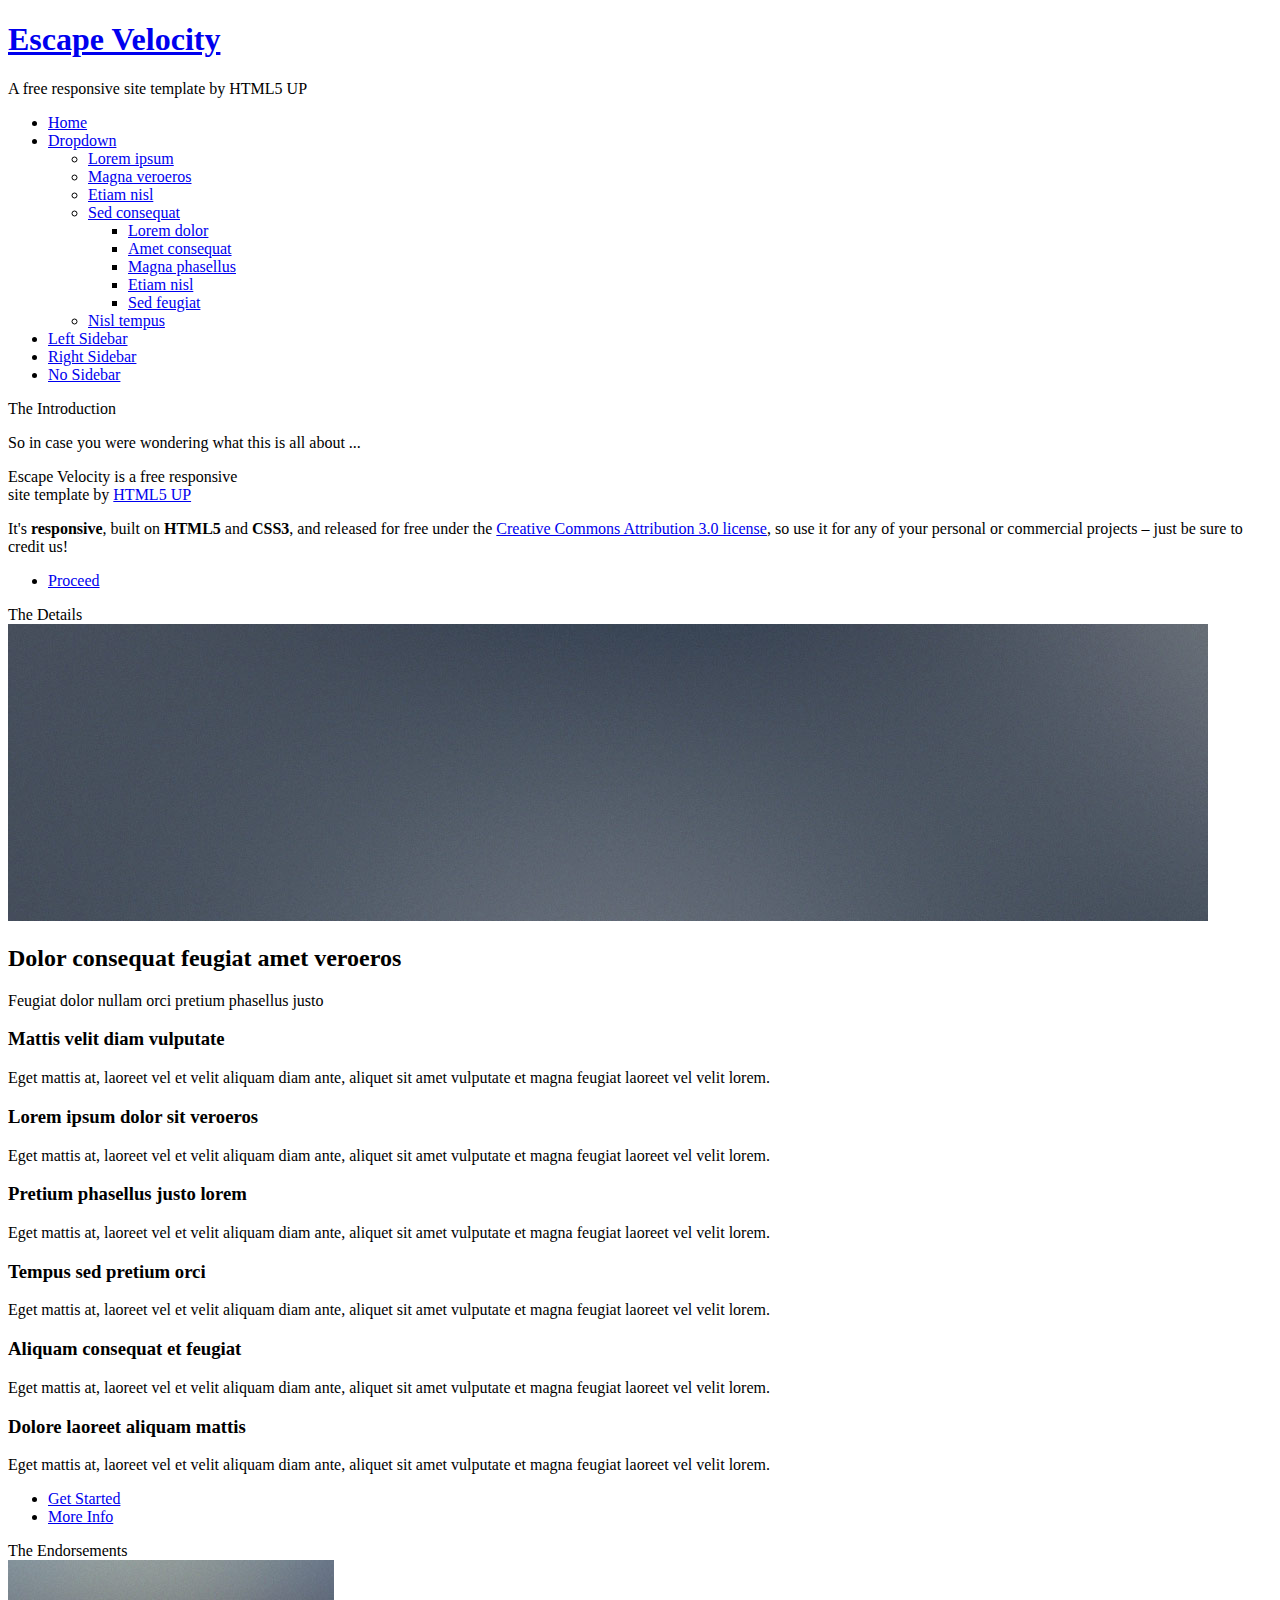
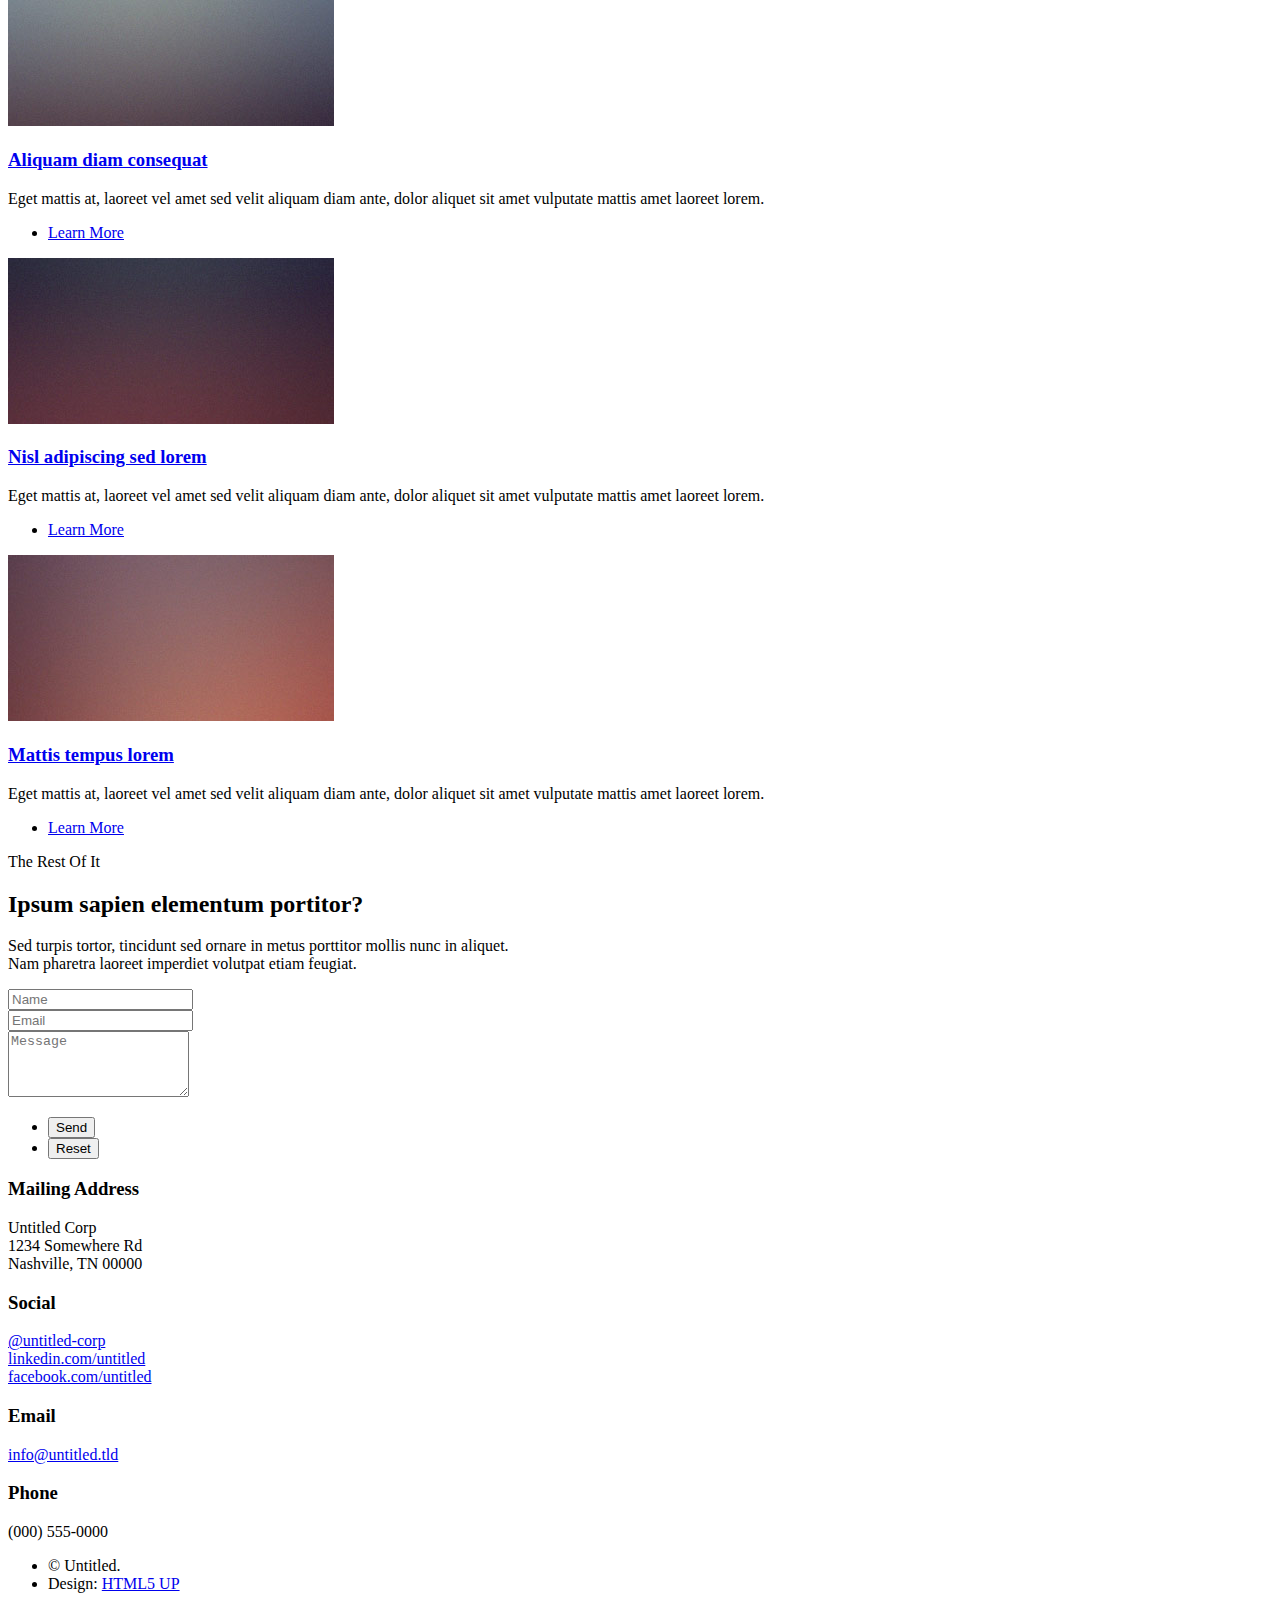
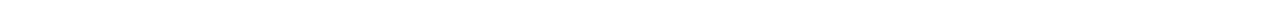
==== index.html @ 63a44e18 "Add files via upload" ====
<!DOCTYPE HTML>
<!--
	Escape Velocity by HTML5 UP
	html5up.net | @ajlkn
	Free for personal and commercial use under the CCA 3.0 license (html5up.net/license)
-->
<html>
	<head>
		<title>Escape Velocity by HTML5 UP</title>
		<meta charset="utf-8" />
		<meta name="viewport" content="width=device-width, initial-scale=1, user-scalable=no" />
		<link rel="stylesheet" href="assets/css/main.css" />
	</head>
	<body class="homepage is-preload">
		<div id="page-wrapper">

			<!-- Header -->
				<section id="header" class="wrapper">

					<!-- Logo -->
						<div id="logo">
							<h1><a href="index.html">Escape Velocity</a></h1>
							<p>A free responsive site template by HTML5 UP</p>
						</div>

					<!-- Nav -->
						<nav id="nav">
							<ul>
								<li class="current"><a href="index.html">Home</a></li>
								<li>
									<a href="#">Dropdown</a>
									<ul>
										<li><a href="#">Lorem ipsum</a></li>
										<li><a href="#">Magna veroeros</a></li>
										<li><a href="#">Etiam nisl</a></li>
										<li>
											<a href="#">Sed consequat</a>
											<ul>
												<li><a href="#">Lorem dolor</a></li>
												<li><a href="#">Amet consequat</a></li>
												<li><a href="#">Magna phasellus</a></li>
												<li><a href="#">Etiam nisl</a></li>
												<li><a href="#">Sed feugiat</a></li>
											</ul>
										</li>
										<li><a href="#">Nisl tempus</a></li>
									</ul>
								</li>
								<li><a href="left-sidebar.html">Left Sidebar</a></li>
								<li><a href="right-sidebar.html">Right Sidebar</a></li>
								<li><a href="no-sidebar.html">No Sidebar</a></li>
							</ul>
						</nav>

				</section>

			<!-- Intro -->
				<section id="intro" class="wrapper style1">
					<div class="title">The Introduction</div>
					<div class="container">
						<p class="style1">So in case you were wondering what this is all about ...</p>
						<p class="style2">
							Escape Velocity is a free responsive<br class="mobile-hide" />
							site template by <a href="http://html5up.net" class="nobr">HTML5 UP</a>
						</p>
						<p class="style3">It's <strong>responsive</strong>, built on <strong>HTML5</strong> and <strong>CSS3</strong>, and released for
						free under the <a href="http://html5up.net/license">Creative Commons Attribution 3.0 license</a>, so use it for any of
						your personal or commercial projects &ndash; just be sure to credit us!</p>
						<ul class="actions">
							<li><a href="#" class="button style3 large">Proceed</a></li>
						</ul>
					</div>
				</section>

			<!-- Main -->
				<section id="main" class="wrapper style2">
					<div class="title">The Details</div>
					<div class="container">

						<!-- Image -->
							<a href="#" class="image featured">
								<img src="images/pic01.jpg" alt="" />
							</a>

						<!-- Features -->
							<section id="features">
								<header class="style1">
									<h2>Dolor consequat feugiat amet veroeros</h2>
									<p>Feugiat dolor nullam orci pretium phasellus justo</p>
								</header>
								<div class="feature-list">
									<div class="row">
										<div class="col-6 col-12-medium">
											<section>
												<h3 class="icon fa-comment">Mattis velit diam vulputate</h3>
												<p>Eget mattis at, laoreet vel et velit aliquam diam ante, aliquet sit amet vulputate et magna feugiat laoreet vel velit lorem.</p>
											</section>
										</div>
										<div class="col-6 col-12-medium">
											<section>
												<h3 class="icon solid fa-sync">Lorem ipsum dolor sit veroeros</h3>
												<p>Eget mattis at, laoreet vel et velit aliquam diam ante, aliquet sit amet vulputate et magna feugiat laoreet vel velit lorem.</p>
											</section>
										</div>
										<div class="col-6 col-12-medium">
											<section>
												<h3 class="icon fa-image">Pretium phasellus justo lorem</h3>
												<p>Eget mattis at, laoreet vel et velit aliquam diam ante, aliquet sit amet vulputate et magna feugiat laoreet vel velit lorem.</p>
											</section>
										</div>
										<div class="col-6 col-12-medium">
											<section>
												<h3 class="icon solid fa-cog">Tempus sed pretium orci</h3>
												<p>Eget mattis at, laoreet vel et velit aliquam diam ante, aliquet sit amet vulputate et magna feugiat laoreet vel velit lorem.</p>
											</section>
										</div>
										<div class="col-6 col-12-medium">
											<section>
												<h3 class="icon solid fa-wrench">Aliquam consequat et feugiat</h3>
												<p>Eget mattis at, laoreet vel et velit aliquam diam ante, aliquet sit amet vulputate et magna feugiat laoreet vel velit lorem.</p>
											</section>
										</div>
										<div class="col-6 col-12-medium">
											<section>
												<h3 class="icon solid fa-check">Dolore laoreet aliquam mattis</h3>
												<p>Eget mattis at, laoreet vel et velit aliquam diam ante, aliquet sit amet vulputate et magna feugiat laoreet vel velit lorem.</p>
											</section>
										</div>
									</div>
								</div>
								<ul class="actions special">
									<li><a href="#" class="button style1 large">Get Started</a></li>
									<li><a href="#" class="button style2 large">More Info</a></li>
								</ul>
							</section>

					</div>
				</section>

			<!-- Highlights -->
				<section id="highlights" class="wrapper style3">
					<div class="title">The Endorsements</div>
					<div class="container">
						<div class="row aln-center">
							<div class="col-4 col-12-medium">
								<section class="highlight">
									<a href="#" class="image featured"><img src="images/pic02.jpg" alt="" /></a>
									<h3><a href="#">Aliquam diam consequat</a></h3>
									<p>Eget mattis at, laoreet vel amet sed velit aliquam diam ante, dolor aliquet sit amet vulputate mattis amet laoreet lorem.</p>
									<ul class="actions">
										<li><a href="#" class="button style1">Learn More</a></li>
									</ul>
								</section>
							</div>
							<div class="col-4 col-12-medium">
								<section class="highlight">
									<a href="#" class="image featured"><img src="images/pic03.jpg" alt="" /></a>
									<h3><a href="#">Nisl adipiscing sed lorem</a></h3>
									<p>Eget mattis at, laoreet vel amet sed velit aliquam diam ante, dolor aliquet sit amet vulputate mattis amet laoreet lorem.</p>
									<ul class="actions">
										<li><a href="#" class="button style1">Learn More</a></li>
									</ul>
								</section>
							</div>
							<div class="col-4 col-12-medium">
								<section class="highlight">
									<a href="#" class="image featured"><img src="images/pic04.jpg" alt="" /></a>
									<h3><a href="#">Mattis tempus lorem</a></h3>
									<p>Eget mattis at, laoreet vel amet sed velit aliquam diam ante, dolor aliquet sit amet vulputate mattis amet laoreet lorem.</p>
									<ul class="actions">
										<li><a href="#" class="button style1">Learn More</a></li>
									</ul>
								</section>
							</div>
						</div>
					</div>
				</section>

			<!-- Footer -->
				<section id="footer" class="wrapper">
					<div class="title">The Rest Of It</div>
					<div class="container">
						<header class="style1">
							<h2>Ipsum sapien elementum portitor?</h2>
							<p>
								Sed turpis tortor, tincidunt sed ornare in metus porttitor mollis nunc in aliquet.<br />
								Nam pharetra laoreet imperdiet volutpat etiam feugiat.
							</p>
						</header>
						<div class="row">
							<div class="col-6 col-12-medium">

								<!-- Contact Form -->
									<section>
										<form method="post" action="#">
											<div class="row gtr-50">
												<div class="col-6 col-12-small">
													<input type="text" name="name" id="contact-name" placeholder="Name" />
												</div>
												<div class="col-6 col-12-small">
													<input type="text" name="email" id="contact-email" placeholder="Email" />
												</div>
												<div class="col-12">
													<textarea name="message" id="contact-message" placeholder="Message" rows="4"></textarea>
												</div>
												<div class="col-12">
													<ul class="actions">
														<li><input type="submit" class="style1" value="Send" /></li>
														<li><input type="reset" class="style2" value="Reset" /></li>
													</ul>
												</div>
											</div>
										</form>
									</section>

							</div>
							<div class="col-6 col-12-medium">

								<!-- Contact -->
									<section class="feature-list small">
										<div class="row">
											<div class="col-6 col-12-small">
												<section>
													<h3 class="icon solid fa-home">Mailing Address</h3>
													<p>
														Untitled Corp<br />
														1234 Somewhere Rd<br />
														Nashville, TN 00000
													</p>
												</section>
											</div>
											<div class="col-6 col-12-small">
												<section>
													<h3 class="icon solid fa-comment">Social</h3>
													<p>
														<a href="#">@untitled-corp</a><br />
														<a href="#">linkedin.com/untitled</a><br />
														<a href="#">facebook.com/untitled</a>
													</p>
												</section>
											</div>
											<div class="col-6 col-12-small">
												<section>
													<h3 class="icon solid fa-envelope">Email</h3>
													<p>
														<a href="#">info@untitled.tld</a>
													</p>
												</section>
											</div>
											<div class="col-6 col-12-small">
												<section>
													<h3 class="icon solid fa-phone">Phone</h3>
													<p>
														(000) 555-0000
													</p>
												</section>
											</div>
										</div>
									</section>

							</div>
						</div>
						<div id="copyright">
							<ul>
								<li>&copy; Untitled.</li><li>Design: <a href="http://html5up.net">HTML5 UP</a></li>
							</ul>
						</div>
					</div>
				</section>

		</div>

		<!-- Scripts -->
			<script src="assets/js/jquery.min.js"></script>
			<script src="assets/js/jquery.dropotron.min.js"></script>
			<script src="assets/js/browser.min.js"></script>
			<script src="assets/js/breakpoints.min.js"></script>
			<script src="assets/js/util.js"></script>
			<script src="assets/js/main.js"></script>

	</body>
</html>
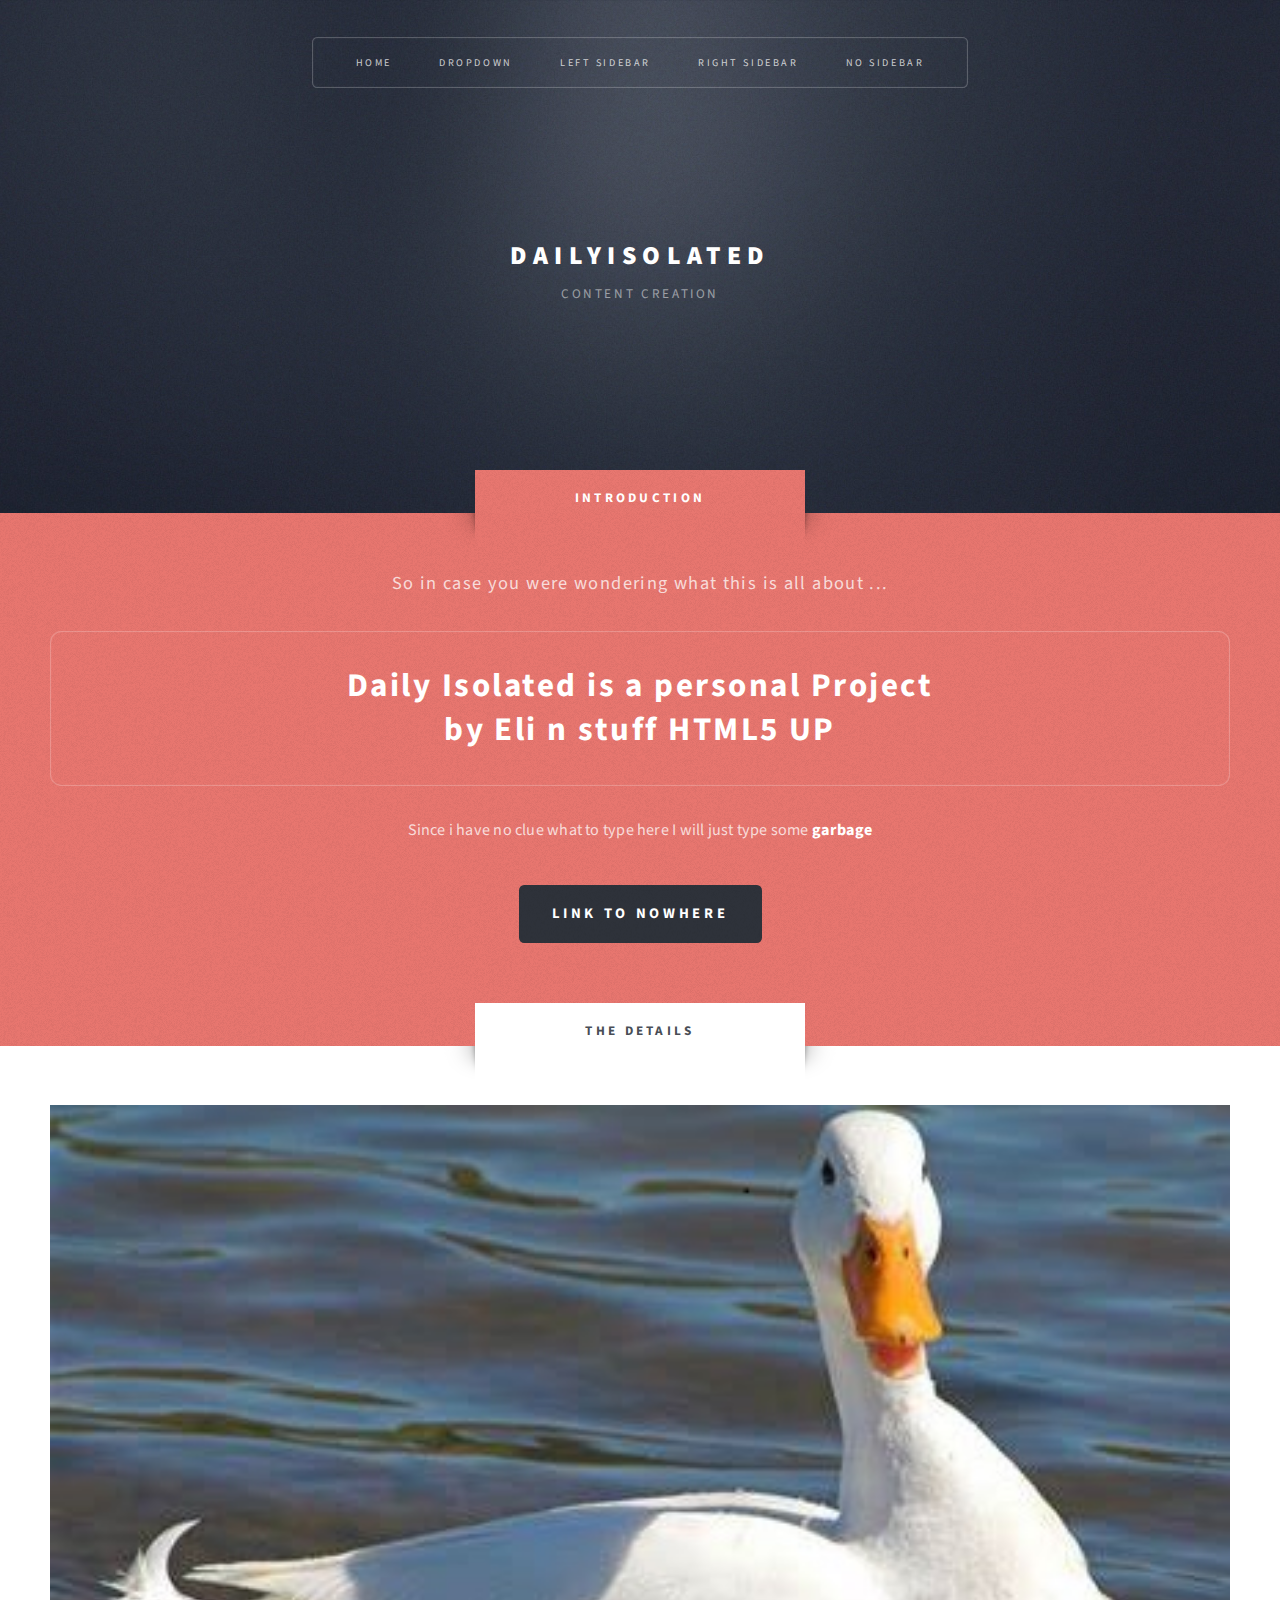
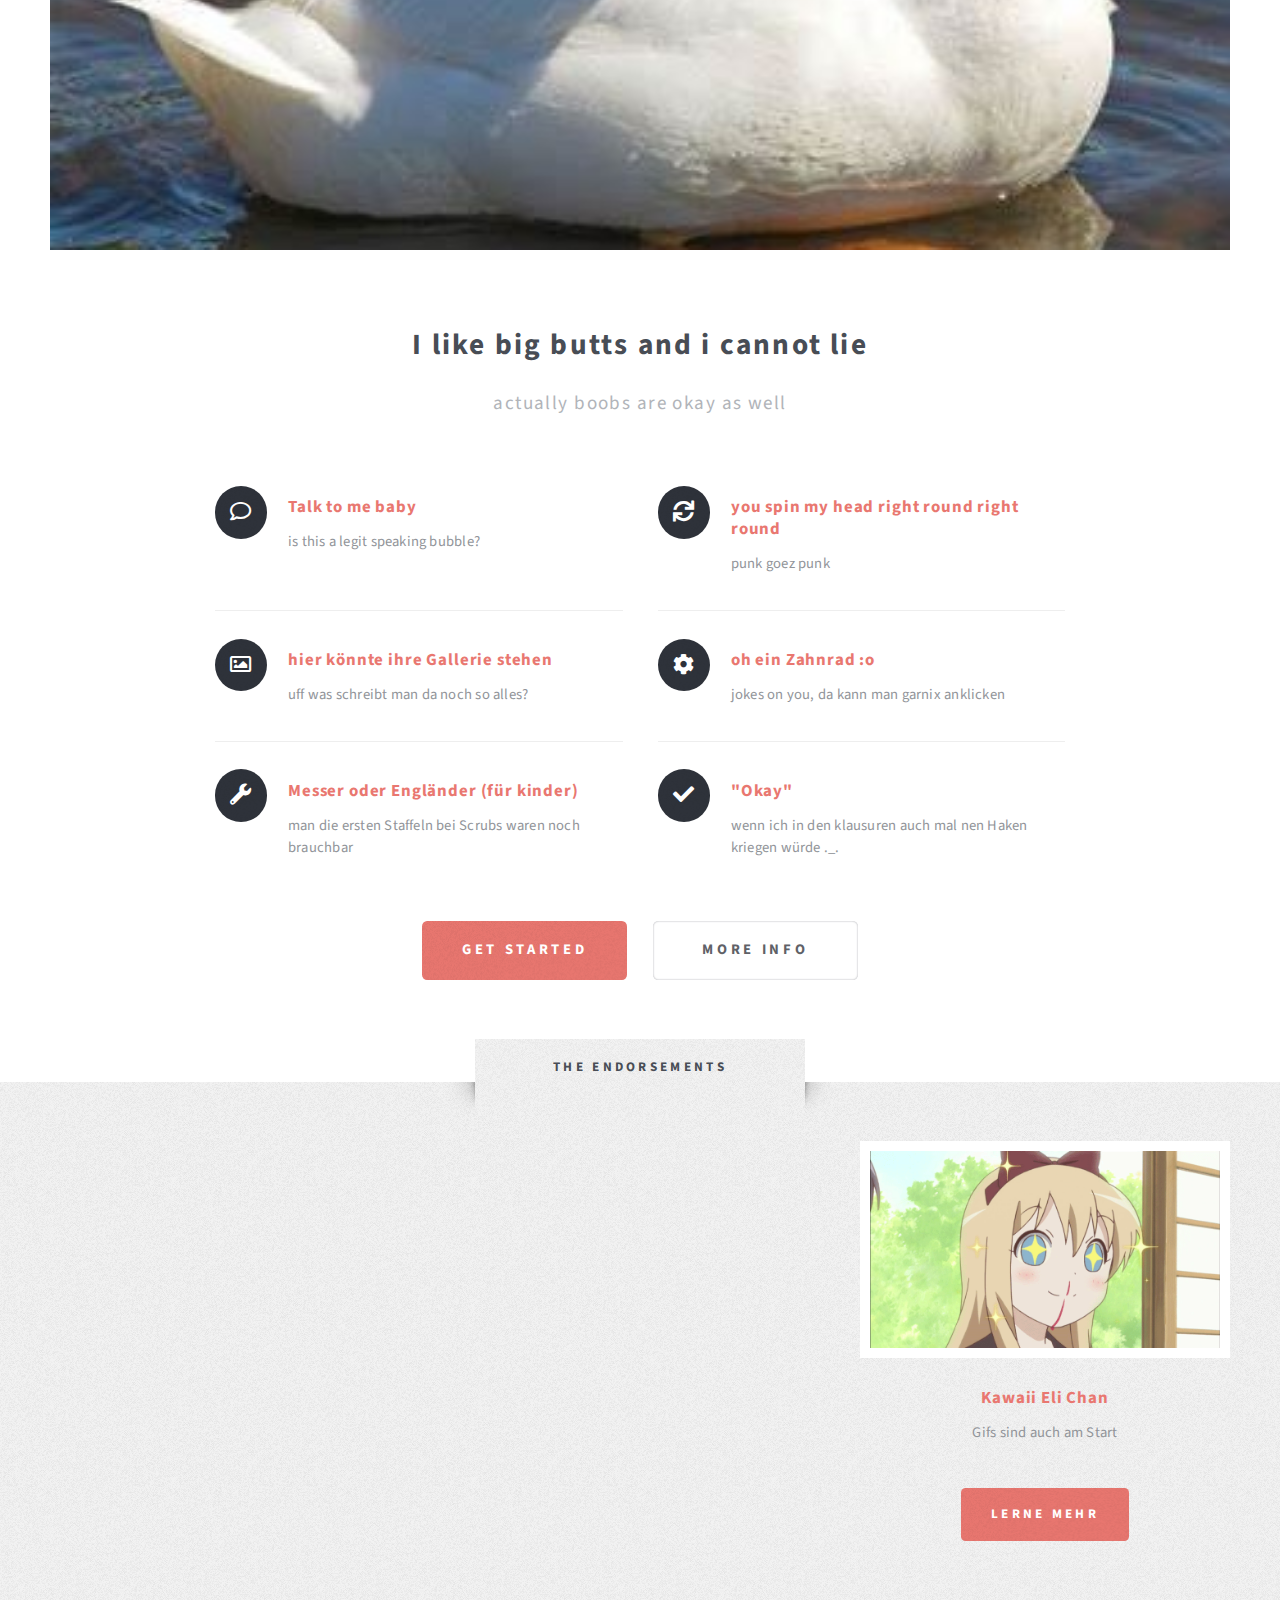
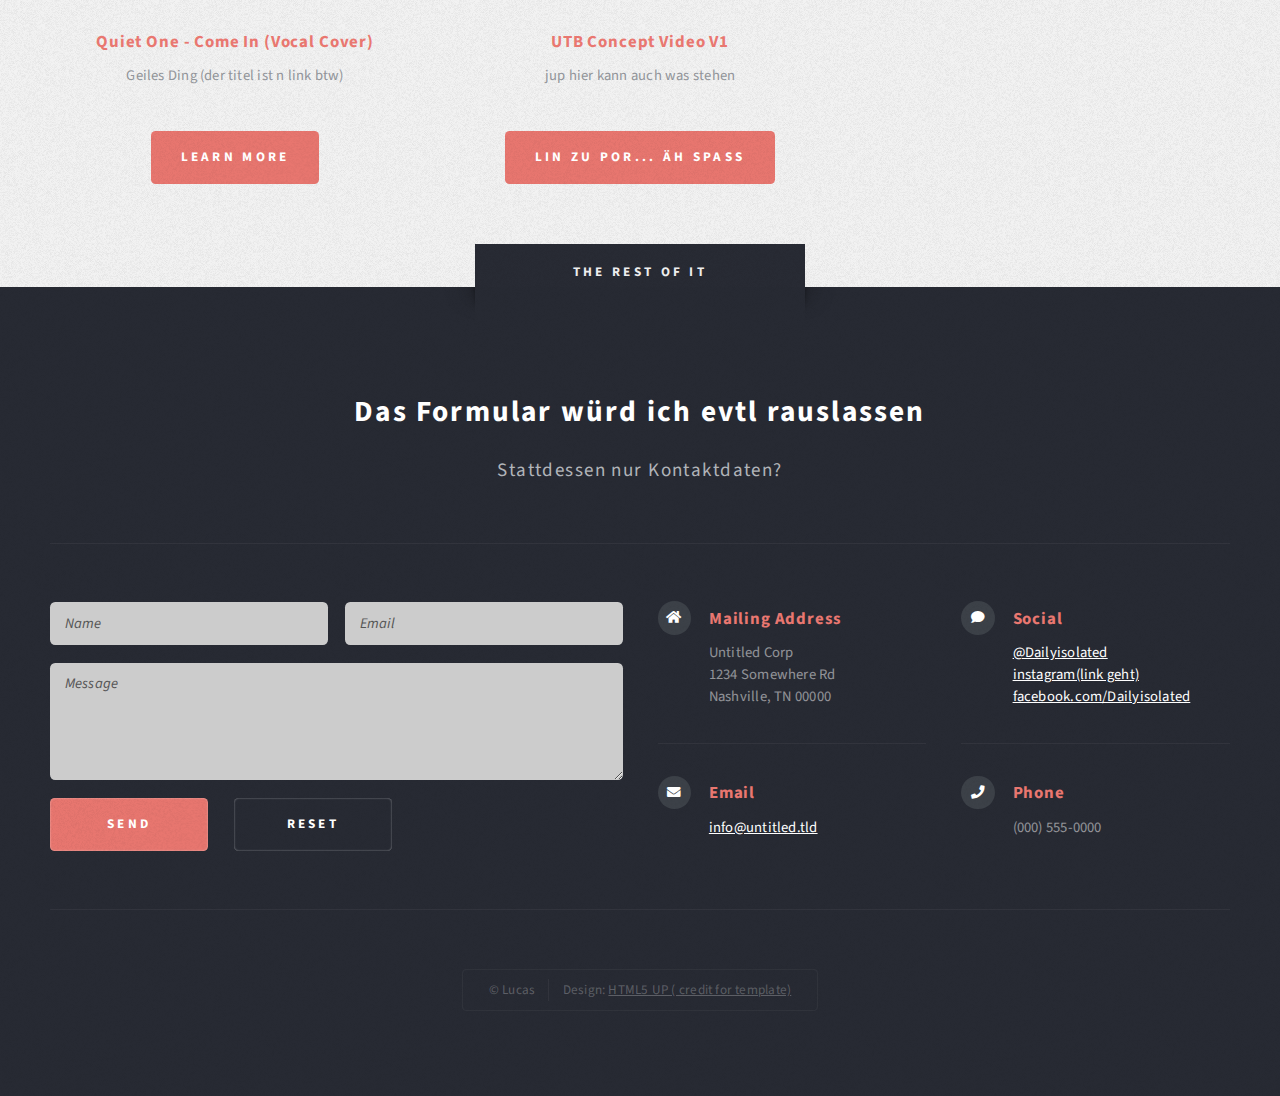
==== commit e4604f55: "first push" ====
--- a/index.html
+++ b/index.html
@@ -1,12 +1,8 @@
 <!DOCTYPE HTML>
-<!--
-	Escape Velocity by HTML5 UP
-	html5up.net | @ajlkn
-	Free for personal and commercial use under the CCA 3.0 license (html5up.net/license)
--->
+
 <html>
 	<head>
-		<title>Escape Velocity by HTML5 UP</title>
+		<title>Dailyisolated</title>
 		<meta charset="utf-8" />
 		<meta name="viewport" content="width=device-width, initial-scale=1, user-scalable=no" />
 		<link rel="stylesheet" href="assets/css/main.css" />
@@ -19,8 +15,8 @@
 
 					<!-- Logo -->
 						<div id="logo">
-							<h1><a href="index.html">Escape Velocity</a></h1>
-							<p>A free responsive site template by HTML5 UP</p>
+							<h1><a href="index.html">Dailyisolated</a></h1>
+							<p>Content Creation</p>
 						</div>
 
 					<!-- Nav -->
@@ -56,18 +52,17 @@
 
 			<!-- Intro -->
 				<section id="intro" class="wrapper style1">
-					<div class="title">The Introduction</div>
+					<div class="title">Introduction</div>
 					<div class="container">
 						<p class="style1">So in case you were wondering what this is all about ...</p>
 						<p class="style2">
-							Escape Velocity is a free responsive<br class="mobile-hide" />
-							site template by <a href="http://html5up.net" class="nobr">HTML5 UP</a>
+							Daily Isolated is a personal Project<br class="mobile-hide" />
+							by Eli n stuff <a href="http://html5up.net" class="nobr">HTML5 UP</a>
 						</p>
-						<p class="style3">It's <strong>responsive</strong>, built on <strong>HTML5</strong> and <strong>CSS3</strong>, and released for
-						free under the <a href="http://html5up.net/license">Creative Commons Attribution 3.0 license</a>, so use it for any of
-						your personal or commercial projects &ndash; just be sure to credit us!</p>
+						<p class="style3">Since i have no clue what to type here I will just
+						type some <strong>garbage</strong> </p>
 						<ul class="actions">
-							<li><a href="#" class="button style3 large">Proceed</a></li>
+							<li><a href="#" class="button style3 large">Link to nowhere</a></li>
 						</ul>
 					</div>
 				</section>
@@ -79,51 +74,51 @@
 
 						<!-- Image -->
 							<a href="#" class="image featured">
-								<img src="images/pic01.jpg" alt="" />
+								<img src="images/duck.jpg" alt="" />
 							</a>
 
 						<!-- Features -->
 							<section id="features">
 								<header class="style1">
-									<h2>Dolor consequat feugiat amet veroeros</h2>
-									<p>Feugiat dolor nullam orci pretium phasellus justo</p>
+									<h2>I like big butts and i cannot lie</h2>
+									<p>actually boobs are okay as well</p>
 								</header>
 								<div class="feature-list">
 									<div class="row">
 										<div class="col-6 col-12-medium">
 											<section>
-												<h3 class="icon fa-comment">Mattis velit diam vulputate</h3>
-												<p>Eget mattis at, laoreet vel et velit aliquam diam ante, aliquet sit amet vulputate et magna feugiat laoreet vel velit lorem.</p>
-											</section>
-										</div>
-										<div class="col-6 col-12-medium">
-											<section>
-												<h3 class="icon solid fa-sync">Lorem ipsum dolor sit veroeros</h3>
-												<p>Eget mattis at, laoreet vel et velit aliquam diam ante, aliquet sit amet vulputate et magna feugiat laoreet vel velit lorem.</p>
-											</section>
-										</div>
-										<div class="col-6 col-12-medium">
-											<section>
-												<h3 class="icon fa-image">Pretium phasellus justo lorem</h3>
-												<p>Eget mattis at, laoreet vel et velit aliquam diam ante, aliquet sit amet vulputate et magna feugiat laoreet vel velit lorem.</p>
-											</section>
-										</div>
-										<div class="col-6 col-12-medium">
-											<section>
-												<h3 class="icon solid fa-cog">Tempus sed pretium orci</h3>
-												<p>Eget mattis at, laoreet vel et velit aliquam diam ante, aliquet sit amet vulputate et magna feugiat laoreet vel velit lorem.</p>
-											</section>
-										</div>
-										<div class="col-6 col-12-medium">
-											<section>
-												<h3 class="icon solid fa-wrench">Aliquam consequat et feugiat</h3>
-												<p>Eget mattis at, laoreet vel et velit aliquam diam ante, aliquet sit amet vulputate et magna feugiat laoreet vel velit lorem.</p>
-											</section>
-										</div>
-										<div class="col-6 col-12-medium">
-											<section>
-												<h3 class="icon solid fa-check">Dolore laoreet aliquam mattis</h3>
-												<p>Eget mattis at, laoreet vel et velit aliquam diam ante, aliquet sit amet vulputate et magna feugiat laoreet vel velit lorem.</p>
+												<h3 class="icon fa-comment">Talk to me baby</h3>
+												<p>is this a legit speaking bubble?</p>
+											</section>
+										</div>
+										<div class="col-6 col-12-medium">
+											<section>
+												<h3 class="icon solid fa-sync">you spin my head right round right round</h3>
+												<p>punk goez punk</p>
+											</section>
+										</div>
+										<div class="col-6 col-12-medium">
+											<section>
+												<h3 class="icon fa-image">hier könnte ihre Gallerie stehen</h3>
+												<p>uff was schreibt man da noch so alles?</p>
+											</section>
+										</div>
+										<div class="col-6 col-12-medium">
+											<section>
+												<h3 class="icon solid fa-cog">oh ein Zahnrad :o</h3>
+												<p>jokes on you, da kann man garnix anklicken</p>
+											</section>
+										</div>
+										<div class="col-6 col-12-medium">
+											<section>
+												<h3 class="icon solid fa-wrench">Messer oder Engländer (für kinder)</h3>
+												<p>man die ersten Staffeln bei Scrubs waren noch brauchbar</p>
+											</section>
+										</div>
+										<div class="col-6 col-12-medium">
+											<section>
+												<h3 class="icon solid fa-check">"Okay"</h3>
+												<p>wenn ich in den klausuren auch mal nen Haken kriegen würde ._.</p>
 											</section>
 										</div>
 									</div>
@@ -144,9 +139,9 @@
 						<div class="row aln-center">
 							<div class="col-4 col-12-medium">
 								<section class="highlight">
-									<a href="#" class="image featured"><img src="images/pic02.jpg" alt="" /></a>
-									<h3><a href="#">Aliquam diam consequat</a></h3>
-									<p>Eget mattis at, laoreet vel amet sed velit aliquam diam ante, dolor aliquet sit amet vulputate mattis amet laoreet lorem.</p>
+									<iframe width="858" height="483" src="https://www.youtube.com/embed/NNSxtJuWtOI" frameborder="0" allow="accelerometer; autoplay; encrypted-media; gyroscope; picture-in-picture" allowfullscreen></iframe>
+									<h3><a href="https://www.youtube.com/watch?v=NNSxtJuWtOI&ab_channel=Dailyisolated">Quiet One - Come In (Vocal Cover)</a></h3>
+									<p>Geiles Ding (der titel ist n link btw)</p>
 									<ul class="actions">
 										<li><a href="#" class="button style1">Learn More</a></li>
 									</ul>
@@ -154,21 +149,21 @@
 							</div>
 							<div class="col-4 col-12-medium">
 								<section class="highlight">
-									<a href="#" class="image featured"><img src="images/pic03.jpg" alt="" /></a>
-									<h3><a href="#">Nisl adipiscing sed lorem</a></h3>
-									<p>Eget mattis at, laoreet vel amet sed velit aliquam diam ante, dolor aliquet sit amet vulputate mattis amet laoreet lorem.</p>
+									<iframe width="858" height="483" src="https://www.youtube.com/embed/A1C4MDIkMMQ" frameborder="0" allow="accelerometer; autoplay; encrypted-media; gyroscope; picture-in-picture" allowfullscreen></iframe>
+									<h3><a href="#">UTB Concept Video V1</a></h3>
+									<p>jup hier kann auch was stehen</p>
 									<ul class="actions">
-										<li><a href="#" class="button style1">Learn More</a></li>
+										<li><a href="#" class="button style1">lin zu por... äh spaß</a></li>
 									</ul>
 								</section>
 							</div>
 							<div class="col-4 col-12-medium">
 								<section class="highlight">
-									<a href="#" class="image featured"><img src="images/pic04.jpg" alt="" /></a>
-									<h3><a href="#">Mattis tempus lorem</a></h3>
-									<p>Eget mattis at, laoreet vel amet sed velit aliquam diam ante, dolor aliquet sit amet vulputate mattis amet laoreet lorem.</p>
+									<a href="#" class="image featured"><img src="images/aaaurl.gif" alt="" /></a>
+									<h3><a href="#">Kawaii Eli Chan</a></h3>
+									<p>Gifs sind auch am Start</p>
 									<ul class="actions">
-										<li><a href="#" class="button style1">Learn More</a></li>
+										<li><a href="#" class="button style1">Lerne mehr</a></li>
 									</ul>
 								</section>
 							</div>
@@ -181,10 +176,10 @@
 					<div class="title">The Rest Of It</div>
 					<div class="container">
 						<header class="style1">
-							<h2>Ipsum sapien elementum portitor?</h2>
+							<h2>Das Formular würd ich evtl rauslassen </h2>
 							<p>
-								Sed turpis tortor, tincidunt sed ornare in metus porttitor mollis nunc in aliquet.<br />
-								Nam pharetra laoreet imperdiet volutpat etiam feugiat.
+								Stattdessen nur Kontaktdaten?<br />
+
 							</p>
 						</header>
 						<div class="row">
@@ -233,9 +228,9 @@
 												<section>
 													<h3 class="icon solid fa-comment">Social</h3>
 													<p>
-														<a href="#">@untitled-corp</a><br />
-														<a href="#">linkedin.com/untitled</a><br />
-														<a href="#">facebook.com/untitled</a>
+														<a href="#">@Dailyisolated</a><br />
+														<a href="https://www.instagram.com/lukekrian/?hl=en">instagram(link geht)</a><br />
+														<a href="#">facebook.com/Dailyisolated</a>
 													</p>
 												</section>
 											</div>
@@ -262,7 +257,7 @@
 						</div>
 						<div id="copyright">
 							<ul>
-								<li>&copy; Untitled.</li><li>Design: <a href="http://html5up.net">HTML5 UP</a></li>
+								<li>&copy; Lucas</li><li>Design: <a href="http://html5up.net">HTML5 UP ( credit for template)</a></li>
 							</ul>
 						</div>
 					</div>
@@ -279,4 +274,4 @@
 			<script src="assets/js/main.js"></script>
 
 	</body>
-</html>+</html>
--- a/assets/css/main.css
+++ b/assets/css/main.css
@@ -0,0 +1,2985 @@
+@import url("fontawesome-all.min.css");
+@import url("https://fonts.googleapis.com/css?family=Source+Sans+Pro:400,400italic,700,900");
+
+/*
+	Escape Velocity by HTML5 UP
+	html5up.net | @ajlkn
+	Free for personal and commercial use under the CCA 3.0 license (html5up.net/license)
+*/
+
+html, body, div, span, applet, object,
+iframe, h1, h2, h3, h4, h5, h6, p, blockquote,
+pre, a, abbr, acronym, address, big, cite,
+code, del, dfn, em, img, ins, kbd, q, s, samp,
+small, strike, strong, sub, sup, tt, var, b,
+u, i, center, dl, dt, dd, ol, ul, li, fieldset,
+form, label, legend, table, caption, tbody,
+tfoot, thead, tr, th, td, article, aside,
+canvas, details, embed, figure, figcaption,
+footer, header, hgroup, menu, nav, output, ruby,
+section, summary, time, mark, audio, video {
+	margin: 0;
+	padding: 0;
+	border: 0;
+	font-size: 100%;
+	font: inherit;
+	vertical-align: baseline;}
+
+article, aside, details, figcaption, figure,
+footer, header, hgroup, menu, nav, section {
+	display: block;}
+
+body {
+	line-height: 1;
+}
+
+ol, ul {
+	list-style: none;
+}
+
+blockquote, q {
+	quotes: none;
+}
+
+	blockquote:before, blockquote:after, q:before, q:after {
+		content: '';
+		content: none;
+	}
+
+table {
+	border-collapse: collapse;
+	border-spacing: 0;
+}
+
+body {
+	-webkit-text-size-adjust: none;
+}
+
+mark {
+	background-color: transparent;
+	color: inherit;
+}
+
+input::-moz-focus-inner {
+	border: 0;
+	padding: 0;
+}
+
+input, select, textarea {
+	-moz-appearance: none;
+	-webkit-appearance: none;
+	-ms-appearance: none;
+	appearance: none;
+}
+
+/* Basic */
+
+	@-ms-viewport {
+		width: device-width;
+	}
+
+	html {
+		box-sizing: border-box;
+	}
+
+	*, *:before, *:after {
+		box-sizing: inherit;
+	}
+
+	body.is-preload *, body.is-preload *:before, body.is-preload *:after {
+		-moz-animation: none !important;
+		-webkit-animation: none !important;
+		-ms-animation: none !important;
+		animation: none !important;
+		-moz-transition: none !important;
+		-webkit-transition: none !important;
+		-ms-transition: none !important;
+		transition: none !important;
+	}
+
+	body, input, textarea, select {
+		font-family: 'Source Sans Pro', sans-serif;
+		font-weight: 400;
+		color: #919499;
+		font-size: 14pt;
+		line-height: 1.75em;
+		letter-spacing: 0.025em;
+	}
+
+	h1, h2, h3, h4, h5, h6 {
+		font-weight: 700;
+		color: #484d55;
+	}
+
+		h1 a, h2 a, h3 a, h4 a, h5 a, h6 a {
+			color: inherit;
+			text-decoration: none;
+		}
+
+	a {
+		-moz-transition: color .25s ease-in-out;
+		-webkit-transition: color .25s ease-in-out;
+		-ms-transition: color .25s ease-in-out;
+		transition: color .25s ease-in-out;
+		text-decoration: underline;
+		color: #717479;
+	}
+
+		a:hover {
+			text-decoration: none;
+		}
+
+	strong, b {
+		font-weight: 700;
+		color: #484d55;
+	}
+
+	blockquote {
+		border-left: solid 0.5em #ddd;
+		padding: 1em 0 1em 2em;
+		font-style: italic;
+	}
+
+	em, i {
+		font-style: italic;
+	}
+
+	hr {
+		border: 0;
+		border-top: solid 1px #ddd;
+		margin: 2em 0 2em 0;
+	}
+
+	sub {
+		position: relative;
+		top: 0.5em;
+		font-size: 0.8em;
+	}
+
+	sup {
+		position: relative;
+		top: -0.5em;
+		font-size: 0.8em;
+	}
+
+	.nobr {
+		white-space: nowrap;
+	}
+
+	br.clear {
+		clear: both;
+	}
+
+	p, ul, ol, dl, table, blockquote, form {
+		margin-bottom: 2em;
+	}
+
+/* Container */
+
+	.container {
+		margin: 0 auto;
+		max-width: 100%;
+		width: 68em;
+	}
+
+		@media screen and (max-width: 1680px) {
+
+			.container {
+				width: 70em;
+			}
+
+		}
+
+		@media screen and (max-width: 1280px) {
+
+			.container {
+				width: calc(100% - 100px);
+			}
+
+		}
+
+		@media screen and (max-width: 980px) {
+
+			.container {
+				width: calc(100% - 100px);
+			}
+
+		}
+
+		@media screen and (max-width: 736px) {
+
+			.container {
+				width: calc(100% - 40px);
+			}
+
+		}
+
+/* Row */
+
+	.row {
+		display: flex;
+		flex-wrap: wrap;
+		box-sizing: border-box;
+		align-items: stretch;
+	}
+
+		.row > * {
+			box-sizing: border-box;
+		}
+
+		.row.gtr-uniform > * > :last-child {
+			margin-bottom: 0;
+		}
+
+		.row.aln-left {
+			justify-content: flex-start;
+		}
+
+		.row.aln-center {
+			justify-content: center;
+		}
+
+		.row.aln-right {
+			justify-content: flex-end;
+		}
+
+		.row.aln-top {
+			align-items: flex-start;
+		}
+
+		.row.aln-middle {
+			align-items: center;
+		}
+
+		.row.aln-bottom {
+			align-items: flex-end;
+		}
+
+		.row > .imp {
+			order: -1;
+		}
+
+		.row > .col-1 {
+			width: 8.33333%;
+		}
+
+		.row > .off-1 {
+			margin-left: 8.33333%;
+		}
+
+		.row > .col-2 {
+			width: 16.66667%;
+		}
+
+		.row > .off-2 {
+			margin-left: 16.66667%;
+		}
+
+		.row > .col-3 {
+			width: 25%;
+		}
+
+		.row > .off-3 {
+			margin-left: 25%;
+		}
+
+		.row > .col-4 {
+			width: 33.33333%;
+		}
+
+		.row > .off-4 {
+			margin-left: 33.33333%;
+		}
+
+		.row > .col-5 {
+			width: 41.66667%;
+		}
+
+		.row > .off-5 {
+			margin-left: 41.66667%;
+		}
+
+		.row > .col-6 {
+			width: 50%;
+		}
+
+		.row > .off-6 {
+			margin-left: 50%;
+		}
+
+		.row > .col-7 {
+			width: 58.33333%;
+		}
+
+		.row > .off-7 {
+			margin-left: 58.33333%;
+		}
+
+		.row > .col-8 {
+			width: 66.66667%;
+		}
+
+		.row > .off-8 {
+			margin-left: 66.66667%;
+		}
+
+		.row > .col-9 {
+			width: 75%;
+		}
+
+		.row > .off-9 {
+			margin-left: 75%;
+		}
+
+		.row > .col-10 {
+			width: 83.33333%;
+		}
+
+		.row > .off-10 {
+			margin-left: 83.33333%;
+		}
+
+		.row > .col-11 {
+			width: 91.66667%;
+		}
+
+		.row > .off-11 {
+			margin-left: 91.66667%;
+		}
+
+		.row > .col-12 {
+			width: 100%;
+		}
+
+		.row > .off-12 {
+			margin-left: 100%;
+		}
+
+		.row.gtr-0 {
+			margin-top: 0px;
+			margin-left: 0px;
+		}
+
+			.row.gtr-0 > * {
+				padding: 0px 0 0 0px;
+			}
+
+			.row.gtr-0.gtr-uniform {
+				margin-top: 0px;
+			}
+
+				.row.gtr-0.gtr-uniform > * {
+					padding-top: 0px;
+				}
+
+		.row.gtr-25 {
+			margin-top: -12.5px;
+			margin-left: -12.5px;
+		}
+
+			.row.gtr-25 > * {
+				padding: 12.5px 0 0 12.5px;
+			}
+
+			.row.gtr-25.gtr-uniform {
+				margin-top: -12.5px;
+			}
+
+				.row.gtr-25.gtr-uniform > * {
+					padding-top: 12.5px;
+				}
+
+		.row.gtr-50 {
+			margin-top: -25px;
+			margin-left: -25px;
+		}
+
+			.row.gtr-50 > * {
+				padding: 25px 0 0 25px;
+			}
+
+			.row.gtr-50.gtr-uniform {
+				margin-top: -25px;
+			}
+
+				.row.gtr-50.gtr-uniform > * {
+					padding-top: 25px;
+				}
+
+		.row {
+			margin-top: -50px;
+			margin-left: -50px;
+		}
+
+			.row > * {
+				padding: 50px 0 0 50px;
+			}
+
+			.row.gtr-uniform {
+				margin-top: -50px;
+			}
+
+				.row.gtr-uniform > * {
+					padding-top: 50px;
+				}
+
+		.row.gtr-150 {
+			margin-top: -75px;
+			margin-left: -75px;
+		}
+
+			.row.gtr-150 > * {
+				padding: 75px 0 0 75px;
+			}
+
+			.row.gtr-150.gtr-uniform {
+				margin-top: -75px;
+			}
+
+				.row.gtr-150.gtr-uniform > * {
+					padding-top: 75px;
+				}
+
+		.row.gtr-200 {
+			margin-top: -100px;
+			margin-left: -100px;
+		}
+
+			.row.gtr-200 > * {
+				padding: 100px 0 0 100px;
+			}
+
+			.row.gtr-200.gtr-uniform {
+				margin-top: -100px;
+			}
+
+				.row.gtr-200.gtr-uniform > * {
+					padding-top: 100px;
+				}
+
+		@media screen and (max-width: 1680px) {
+
+			.row {
+				display: flex;
+				flex-wrap: wrap;
+				box-sizing: border-box;
+				align-items: stretch;
+			}
+
+				.row > * {
+					box-sizing: border-box;
+				}
+
+				.row.gtr-uniform > * > :last-child {
+					margin-bottom: 0;
+				}
+
+				.row.aln-left {
+					justify-content: flex-start;
+				}
+
+				.row.aln-center {
+					justify-content: center;
+				}
+
+				.row.aln-right {
+					justify-content: flex-end;
+				}
+
+				.row.aln-top {
+					align-items: flex-start;
+				}
+
+				.row.aln-middle {
+					align-items: center;
+				}
+
+				.row.aln-bottom {
+					align-items: flex-end;
+				}
+
+				.row > .imp-xlarge {
+					order: -1;
+				}
+
+				.row > .col-1-xlarge {
+					width: 8.33333%;
+				}
+
+				.row > .off-1-xlarge {
+					margin-left: 8.33333%;
+				}
+
+				.row > .col-2-xlarge {
+					width: 16.66667%;
+				}
+
+				.row > .off-2-xlarge {
+					margin-left: 16.66667%;
+				}
+
+				.row > .col-3-xlarge {
+					width: 25%;
+				}
+
+				.row > .off-3-xlarge {
+					margin-left: 25%;
+				}
+
+				.row > .col-4-xlarge {
+					width: 33.33333%;
+				}
+
+				.row > .off-4-xlarge {
+					margin-left: 33.33333%;
+				}
+
+				.row > .col-5-xlarge {
+					width: 41.66667%;
+				}
+
+				.row > .off-5-xlarge {
+					margin-left: 41.66667%;
+				}
+
+				.row > .col-6-xlarge {
+					width: 50%;
+				}
+
+				.row > .off-6-xlarge {
+					margin-left: 50%;
+				}
+
+				.row > .col-7-xlarge {
+					width: 58.33333%;
+				}
+
+				.row > .off-7-xlarge {
+					margin-left: 58.33333%;
+				}
+
+				.row > .col-8-xlarge {
+					width: 66.66667%;
+				}
+
+				.row > .off-8-xlarge {
+					margin-left: 66.66667%;
+				}
+
+				.row > .col-9-xlarge {
+					width: 75%;
+				}
+
+				.row > .off-9-xlarge {
+					margin-left: 75%;
+				}
+
+				.row > .col-10-xlarge {
+					width: 83.33333%;
+				}
+
+				.row > .off-10-xlarge {
+					margin-left: 83.33333%;
+				}
+
+				.row > .col-11-xlarge {
+					width: 91.66667%;
+				}
+
+				.row > .off-11-xlarge {
+					margin-left: 91.66667%;
+				}
+
+				.row > .col-12-xlarge {
+					width: 100%;
+				}
+
+				.row > .off-12-xlarge {
+					margin-left: 100%;
+				}
+
+				.row.gtr-0 {
+					margin-top: 0px;
+					margin-left: 0px;
+				}
+
+					.row.gtr-0 > * {
+						padding: 0px 0 0 0px;
+					}
+
+					.row.gtr-0.gtr-uniform {
+						margin-top: 0px;
+					}
+
+						.row.gtr-0.gtr-uniform > * {
+							padding-top: 0px;
+						}
+
+				.row.gtr-25 {
+					margin-top: -12.5px;
+					margin-left: -12.5px;
+				}
+
+					.row.gtr-25 > * {
+						padding: 12.5px 0 0 12.5px;
+					}
+
+					.row.gtr-25.gtr-uniform {
+						margin-top: -12.5px;
+					}
+
+						.row.gtr-25.gtr-uniform > * {
+							padding-top: 12.5px;
+						}
+
+				.row.gtr-50 {
+					margin-top: -25px;
+					margin-left: -25px;
+				}
+
+					.row.gtr-50 > * {
+						padding: 25px 0 0 25px;
+					}
+
+					.row.gtr-50.gtr-uniform {
+						margin-top: -25px;
+					}
+
+						.row.gtr-50.gtr-uniform > * {
+							padding-top: 25px;
+						}
+
+				.row {
+					margin-top: -50px;
+					margin-left: -50px;
+				}
+
+					.row > * {
+						padding: 50px 0 0 50px;
+					}
+
+					.row.gtr-uniform {
+						margin-top: -50px;
+					}
+
+						.row.gtr-uniform > * {
+							padding-top: 50px;
+						}
+
+				.row.gtr-150 {
+					margin-top: -75px;
+					margin-left: -75px;
+				}
+
+					.row.gtr-150 > * {
+						padding: 75px 0 0 75px;
+					}
+
+					.row.gtr-150.gtr-uniform {
+						margin-top: -75px;
+					}
+
+						.row.gtr-150.gtr-uniform > * {
+							padding-top: 75px;
+						}
+
+				.row.gtr-200 {
+					margin-top: -100px;
+					margin-left: -100px;
+				}
+
+					.row.gtr-200 > * {
+						padding: 100px 0 0 100px;
+					}
+
+					.row.gtr-200.gtr-uniform {
+						margin-top: -100px;
+					}
+
+						.row.gtr-200.gtr-uniform > * {
+							padding-top: 100px;
+						}
+
+		}
+
+		@media screen and (max-width: 1280px) {
+
+			.row {
+				display: flex;
+				flex-wrap: wrap;
+				box-sizing: border-box;
+				align-items: stretch;
+			}
+
+				.row > * {
+					box-sizing: border-box;
+				}
+
+				.row.gtr-uniform > * > :last-child {
+					margin-bottom: 0;
+				}
+
+				.row.aln-left {
+					justify-content: flex-start;
+				}
+
+				.row.aln-center {
+					justify-content: center;
+				}
+
+				.row.aln-right {
+					justify-content: flex-end;
+				}
+
+				.row.aln-top {
+					align-items: flex-start;
+				}
+
+				.row.aln-middle {
+					align-items: center;
+				}
+
+				.row.aln-bottom {
+					align-items: flex-end;
+				}
+
+				.row > .imp-large {
+					order: -1;
+				}
+
+				.row > .col-1-large {
+					width: 8.33333%;
+				}
+
+				.row > .off-1-large {
+					margin-left: 8.33333%;
+				}
+
+				.row > .col-2-large {
+					width: 16.66667%;
+				}
+
+				.row > .off-2-large {
+					margin-left: 16.66667%;
+				}
+
+				.row > .col-3-large {
+					width: 25%;
+				}
+
+				.row > .off-3-large {
+					margin-left: 25%;
+				}
+
+				.row > .col-4-large {
+					width: 33.33333%;
+				}
+
+				.row > .off-4-large {
+					margin-left: 33.33333%;
+				}
+
+				.row > .col-5-large {
+					width: 41.66667%;
+				}
+
+				.row > .off-5-large {
+					margin-left: 41.66667%;
+				}
+
+				.row > .col-6-large {
+					width: 50%;
+				}
+
+				.row > .off-6-large {
+					margin-left: 50%;
+				}
+
+				.row > .col-7-large {
+					width: 58.33333%;
+				}
+
+				.row > .off-7-large {
+					margin-left: 58.33333%;
+				}
+
+				.row > .col-8-large {
+					width: 66.66667%;
+				}
+
+				.row > .off-8-large {
+					margin-left: 66.66667%;
+				}
+
+				.row > .col-9-large {
+					width: 75%;
+				}
+
+				.row > .off-9-large {
+					margin-left: 75%;
+				}
+
+				.row > .col-10-large {
+					width: 83.33333%;
+				}
+
+				.row > .off-10-large {
+					margin-left: 83.33333%;
+				}
+
+				.row > .col-11-large {
+					width: 91.66667%;
+				}
+
+				.row > .off-11-large {
+					margin-left: 91.66667%;
+				}
+
+				.row > .col-12-large {
+					width: 100%;
+				}
+
+				.row > .off-12-large {
+					margin-left: 100%;
+				}
+
+				.row.gtr-0 {
+					margin-top: 0px;
+					margin-left: 0px;
+				}
+
+					.row.gtr-0 > * {
+						padding: 0px 0 0 0px;
+					}
+
+					.row.gtr-0.gtr-uniform {
+						margin-top: 0px;
+					}
+
+						.row.gtr-0.gtr-uniform > * {
+							padding-top: 0px;
+						}
+
+				.row.gtr-25 {
+					margin-top: -8.75px;
+					margin-left: -8.75px;
+				}
+
+					.row.gtr-25 > * {
+						padding: 8.75px 0 0 8.75px;
+					}
+
+					.row.gtr-25.gtr-uniform {
+						margin-top: -8.75px;
+					}
+
+						.row.gtr-25.gtr-uniform > * {
+							padding-top: 8.75px;
+						}
+
+				.row.gtr-50 {
+					margin-top: -17.5px;
+					margin-left: -17.5px;
+				}
+
+					.row.gtr-50 > * {
+						padding: 17.5px 0 0 17.5px;
+					}
+
+					.row.gtr-50.gtr-uniform {
+						margin-top: -17.5px;
+					}
+
+						.row.gtr-50.gtr-uniform > * {
+							padding-top: 17.5px;
+						}
+
+				.row {
+					margin-top: -35px;
+					margin-left: -35px;
+				}
+
+					.row > * {
+						padding: 35px 0 0 35px;
+					}
+
+					.row.gtr-uniform {
+						margin-top: -35px;
+					}
+
+						.row.gtr-uniform > * {
+							padding-top: 35px;
+						}
+
+				.row.gtr-150 {
+					margin-top: -52.5px;
+					margin-left: -52.5px;
+				}
+
+					.row.gtr-150 > * {
+						padding: 52.5px 0 0 52.5px;
+					}
+
+					.row.gtr-150.gtr-uniform {
+						margin-top: -52.5px;
+					}
+
+						.row.gtr-150.gtr-uniform > * {
+							padding-top: 52.5px;
+						}
+
+				.row.gtr-200 {
+					margin-top: -70px;
+					margin-left: -70px;
+				}
+
+					.row.gtr-200 > * {
+						padding: 70px 0 0 70px;
+					}
+
+					.row.gtr-200.gtr-uniform {
+						margin-top: -70px;
+					}
+
+						.row.gtr-200.gtr-uniform > * {
+							padding-top: 70px;
+						}
+
+		}
+
+		@media screen and (max-width: 980px) {
+
+			.row {
+				display: flex;
+				flex-wrap: wrap;
+				box-sizing: border-box;
+				align-items: stretch;
+			}
+
+				.row > * {
+					box-sizing: border-box;
+				}
+
+				.row.gtr-uniform > * > :last-child {
+					margin-bottom: 0;
+				}
+
+				.row.aln-left {
+					justify-content: flex-start;
+				}
+
+				.row.aln-center {
+					justify-content: center;
+				}
+
+				.row.aln-right {
+					justify-content: flex-end;
+				}
+
+				.row.aln-top {
+					align-items: flex-start;
+				}
+
+				.row.aln-middle {
+					align-items: center;
+				}
+
+				.row.aln-bottom {
+					align-items: flex-end;
+				}
+
+				.row > .imp-medium {
+					order: -1;
+				}
+
+				.row > .col-1-medium {
+					width: 8.33333%;
+				}
+
+				.row > .off-1-medium {
+					margin-left: 8.33333%;
+				}
+
+				.row > .col-2-medium {
+					width: 16.66667%;
+				}
+
+				.row > .off-2-medium {
+					margin-left: 16.66667%;
+				}
+
+				.row > .col-3-medium {
+					width: 25%;
+				}
+
+				.row > .off-3-medium {
+					margin-left: 25%;
+				}
+
+				.row > .col-4-medium {
+					width: 33.33333%;
+				}
+
+				.row > .off-4-medium {
+					margin-left: 33.33333%;
+				}
+
+				.row > .col-5-medium {
+					width: 41.66667%;
+				}
+
+				.row > .off-5-medium {
+					margin-left: 41.66667%;
+				}
+
+				.row > .col-6-medium {
+					width: 50%;
+				}
+
+				.row > .off-6-medium {
+					margin-left: 50%;
+				}
+
+				.row > .col-7-medium {
+					width: 58.33333%;
+				}
+
+				.row > .off-7-medium {
+					margin-left: 58.33333%;
+				}
+
+				.row > .col-8-medium {
+					width: 66.66667%;
+				}
+
+				.row > .off-8-medium {
+					margin-left: 66.66667%;
+				}
+
+				.row > .col-9-medium {
+					width: 75%;
+				}
+
+				.row > .off-9-medium {
+					margin-left: 75%;
+				}
+
+				.row > .col-10-medium {
+					width: 83.33333%;
+				}
+
+				.row > .off-10-medium {
+					margin-left: 83.33333%;
+				}
+
+				.row > .col-11-medium {
+					width: 91.66667%;
+				}
+
+				.row > .off-11-medium {
+					margin-left: 91.66667%;
+				}
+
+				.row > .col-12-medium {
+					width: 100%;
+				}
+
+				.row > .off-12-medium {
+					margin-left: 100%;
+				}
+
+				.row.gtr-0 {
+					margin-top: 0px;
+					margin-left: 0px;
+				}
+
+					.row.gtr-0 > * {
+						padding: 0px 0 0 0px;
+					}
+
+					.row.gtr-0.gtr-uniform {
+						margin-top: 0px;
+					}
+
+						.row.gtr-0.gtr-uniform > * {
+							padding-top: 0px;
+						}
+
+				.row.gtr-25 {
+					margin-top: -12.5px;
+					margin-left: -12.5px;
+				}
+
+					.row.gtr-25 > * {
+						padding: 12.5px 0 0 12.5px;
+					}
+
+					.row.gtr-25.gtr-uniform {
+						margin-top: -12.5px;
+					}
+
+						.row.gtr-25.gtr-uniform > * {
+							padding-top: 12.5px;
+						}
+
+				.row.gtr-50 {
+					margin-top: -25px;
+					margin-left: -25px;
+				}
+
+					.row.gtr-50 > * {
+						padding: 25px 0 0 25px;
+					}
+
+					.row.gtr-50.gtr-uniform {
+						margin-top: -25px;
+					}
+
+						.row.gtr-50.gtr-uniform > * {
+							padding-top: 25px;
+						}
+
+				.row {
+					margin-top: -50px;
+					margin-left: -50px;
+				}
+
+					.row > * {
+						padding: 50px 0 0 50px;
+					}
+
+					.row.gtr-uniform {
+						margin-top: -50px;
+					}
+
+						.row.gtr-uniform > * {
+							padding-top: 50px;
+						}
+
+				.row.gtr-150 {
+					margin-top: -75px;
+					margin-left: -75px;
+				}
+
+					.row.gtr-150 > * {
+						padding: 75px 0 0 75px;
+					}
+
+					.row.gtr-150.gtr-uniform {
+						margin-top: -75px;
+					}
+
+						.row.gtr-150.gtr-uniform > * {
+							padding-top: 75px;
+						}
+
+				.row.gtr-200 {
+					margin-top: -100px;
+					margin-left: -100px;
+				}
+
+					.row.gtr-200 > * {
+						padding: 100px 0 0 100px;
+					}
+
+					.row.gtr-200.gtr-uniform {
+						margin-top: -100px;
+					}
+
+						.row.gtr-200.gtr-uniform > * {
+							padding-top: 100px;
+						}
+
+		}
+
+		@media screen and (max-width: 736px) {
+
+			.row {
+				display: flex;
+				flex-wrap: wrap;
+				box-sizing: border-box;
+				align-items: stretch;
+			}
+
+				.row > * {
+					box-sizing: border-box;
+				}
+
+				.row.gtr-uniform > * > :last-child {
+					margin-bottom: 0;
+				}
+
+				.row.aln-left {
+					justify-content: flex-start;
+				}
+
+				.row.aln-center {
+					justify-content: center;
+				}
+
+				.row.aln-right {
+					justify-content: flex-end;
+				}
+
+				.row.aln-top {
+					align-items: flex-start;
+				}
+
+				.row.aln-middle {
+					align-items: center;
+				}
+
+				.row.aln-bottom {
+					align-items: flex-end;
+				}
+
+				.row > .imp-small {
+					order: -1;
+				}
+
+				.row > .col-1-small {
+					width: 8.33333%;
+				}
+
+				.row > .off-1-small {
+					margin-left: 8.33333%;
+				}
+
+				.row > .col-2-small {
+					width: 16.66667%;
+				}
+
+				.row > .off-2-small {
+					margin-left: 16.66667%;
+				}
+
+				.row > .col-3-small {
+					width: 25%;
+				}
+
+				.row > .off-3-small {
+					margin-left: 25%;
+				}
+
+				.row > .col-4-small {
+					width: 33.33333%;
+				}
+
+				.row > .off-4-small {
+					margin-left: 33.33333%;
+				}
+
+				.row > .col-5-small {
+					width: 41.66667%;
+				}
+
+				.row > .off-5-small {
+					margin-left: 41.66667%;
+				}
+
+				.row > .col-6-small {
+					width: 50%;
+				}
+
+				.row > .off-6-small {
+					margin-left: 50%;
+				}
+
+				.row > .col-7-small {
+					width: 58.33333%;
+				}
+
+				.row > .off-7-small {
+					margin-left: 58.33333%;
+				}
+
+				.row > .col-8-small {
+					width: 66.66667%;
+				}
+
+				.row > .off-8-small {
+					margin-left: 66.66667%;
+				}
+
+				.row > .col-9-small {
+					width: 75%;
+				}
+
+				.row > .off-9-small {
+					margin-left: 75%;
+				}
+
+				.row > .col-10-small {
+					width: 83.33333%;
+				}
+
+				.row > .off-10-small {
+					margin-left: 83.33333%;
+				}
+
+				.row > .col-11-small {
+					width: 91.66667%;
+				}
+
+				.row > .off-11-small {
+					margin-left: 91.66667%;
+				}
+
+				.row > .col-12-small {
+					width: 100%;
+				}
+
+				.row > .off-12-small {
+					margin-left: 100%;
+				}
+
+				.row.gtr-0 {
+					margin-top: 0px;
+					margin-left: 0px;
+				}
+
+					.row.gtr-0 > * {
+						padding: 0px 0 0 0px;
+					}
+
+					.row.gtr-0.gtr-uniform {
+						margin-top: 0px;
+					}
+
+						.row.gtr-0.gtr-uniform > * {
+							padding-top: 0px;
+						}
+
+				.row.gtr-25 {
+					margin-top: -7.5px;
+					margin-left: -7.5px;
+				}
+
+					.row.gtr-25 > * {
+						padding: 7.5px 0 0 7.5px;
+					}
+
+					.row.gtr-25.gtr-uniform {
+						margin-top: -7.5px;
+					}
+
+						.row.gtr-25.gtr-uniform > * {
+							padding-top: 7.5px;
+						}
+
+				.row.gtr-50 {
+					margin-top: -15px;
+					margin-left: -15px;
+				}
+
+					.row.gtr-50 > * {
+						padding: 15px 0 0 15px;
+					}
+
+					.row.gtr-50.gtr-uniform {
+						margin-top: -15px;
+					}
+
+						.row.gtr-50.gtr-uniform > * {
+							padding-top: 15px;
+						}
+
+				.row {
+					margin-top: -30px;
+					margin-left: -30px;
+				}
+
+					.row > * {
+						padding: 30px 0 0 30px;
+					}
+
+					.row.gtr-uniform {
+						margin-top: -30px;
+					}
+
+						.row.gtr-uniform > * {
+							padding-top: 30px;
+						}
+
+				.row.gtr-150 {
+					margin-top: -45px;
+					margin-left: -45px;
+				}
+
+					.row.gtr-150 > * {
+						padding: 45px 0 0 45px;
+					}
+
+					.row.gtr-150.gtr-uniform {
+						margin-top: -45px;
+					}
+
+						.row.gtr-150.gtr-uniform > * {
+							padding-top: 45px;
+						}
+
+				.row.gtr-200 {
+					margin-top: -60px;
+					margin-left: -60px;
+				}
+
+					.row.gtr-200 > * {
+						padding: 60px 0 0 60px;
+					}
+
+					.row.gtr-200.gtr-uniform {
+						margin-top: -60px;
+					}
+
+						.row.gtr-200.gtr-uniform > * {
+							padding-top: 60px;
+						}
+
+		}
+
+/* Section/Article */
+
+	section,
+	article {
+		margin: 0 0 4em 0;
+	}
+
+	section > :last-child,
+	article > :last-child,
+	section:last-child,
+	article:last-child {
+		margin-bottom: 0;
+	}
+
+	header.style1 {
+		text-align: center;
+		padding: 3em 0 3em 0;
+	}
+
+		header.style1 h2 {
+			font-weight: 700;
+			font-size: 2em;
+			letter-spacing: 0.075em;
+			line-height: 1.5em;
+		}
+
+		header.style1 p {
+			color: #b1b4b9;
+			display: block;
+			margin: 1.15em 0 0 0;
+			font-size: 1.3em;
+			letter-spacing: 0.075em;
+			line-height: 1.5em;
+		}
+
+/* Table */
+
+	table {
+		width: 100%;
+	}
+
+		table.default {
+			width: 100%;
+		}
+
+			table.default tbody tr:nth-child(2n+2) {
+				background: #f4f4f4;
+			}
+
+			table.default td {
+				padding: 0.5em 1em 0.5em 1em;
+			}
+
+			table.default th {
+				text-align: left;
+				font-weight: 400;
+				padding: 0.5em 1em 0.5em 1em;
+			}
+
+			table.default thead {
+				background: #484d55;
+				color: #fff;
+			}
+
+			table.default tfoot {
+				background: #eee;
+			}
+
+/* Form */
+
+	form label {
+		display: block;
+		font-weight: 700;
+		color: #484d55;
+		margin: 0.25em 0 0.5em 0;
+	}
+
+	form input[type="text"],
+	form input[type="email"],
+	form input[type="password"],
+	form select,
+	form textarea {
+		-moz-transition: all .25s ease-in-out;
+		-webkit-transition: all .25s ease-in-out;
+		-ms-transition: all .25s ease-in-out;
+		transition: all .25s ease-in-out;
+		-webkit-appearance: none;
+		display: block;
+		border: 0;
+		background: #eee;
+		box-shadow: inset 0px 0px 1px 0px #a0a1a7;
+		border-radius: 0.35em;
+		width: 100%;
+		padding: 0.75em 1em 0.75em 1em;
+	}
+
+		form input[type="text"]:focus,
+		form input[type="email"]:focus,
+		form input[type="password"]:focus,
+		form select:focus,
+		form textarea:focus {
+			background: #f8f8f8;
+		}
+
+	form input[type="text"],
+	form input[type="email"]
+	input[type="password"] {
+		line-height: 1em;
+	}
+
+	form select {
+		line-height: 1em;
+	}
+
+	form textarea {
+		min-height: 8em;
+	}
+
+	form ul.actions {
+		margin-top: 0;
+	}
+
+	form ::-webkit-input-placeholder {
+		color: #555 !important;
+		font-style: italic;
+		line-height: 1.35em;
+	}
+
+	form :-moz-placeholder {
+		color: #555 !important;
+		font-style: italic;
+	}
+
+	form ::-moz-placeholder {
+		color: #555 !important;
+		font-style: italic;
+	}
+
+	form :-ms-input-placeholder {
+		color: #555 !important;
+		font-style: italic;
+	}
+
+	form ::-moz-focus-inner {
+		border: 0;
+	}
+
+/* Image */
+
+	.image {
+		display: inline-block;
+	}
+
+		.image img {
+			display: block;
+			width: 100%;
+		}
+
+		.image.fit {
+			display: block;
+			width: 100%;
+		}
+
+		.image.left {
+			float: left;
+			margin: 0 2em 2em 0;
+		}
+
+		.image.centered {
+			display: block;
+			margin: 0 0 2em 0;
+		}
+
+			.image.centered img {
+				margin: 0 auto;
+				width: auto;
+			}
+
+		.image.featured {
+			display: block;
+			width: 100%;
+			margin: 0 0 2em 0;
+		}
+
+/* Button */
+
+	input[type="button"],
+	input[type="submit"],
+	input[type="reset"],
+	button,
+	.button {
+		-moz-transition: all .25s ease-in-out;
+		-webkit-transition: all .25s ease-in-out;
+		-ms-transition: all .25s ease-in-out;
+		transition: all .25s ease-in-out;
+		display: inline-block;
+		background: #444;
+		text-align: center;
+		text-transform: uppercase;
+		font-weight: 700;
+		letter-spacing: 0.25em;
+		text-decoration: none;
+		border-radius: 0.35em;
+		border: 0;
+		outline: 0;
+		cursor: pointer;
+		padding: 0 2.25em 0 2.25em;
+		font-size: 0.9em;
+		min-width: 12em;
+		height: 4em;
+		line-height: 4em;
+	}
+
+		input[type="button"]:hover,
+		input[type="submit"]:hover,
+		input[type="reset"]:hover,
+		button:hover,
+		.button:hover {
+			background-color: #f98780;
+		}
+
+		input[type="button"].large,
+		input[type="submit"].large,
+		input[type="reset"].large,
+		button.large,
+		.button.large {
+			font-size: 1em;
+			min-width: 14em;
+		}
+
+		input[type="button"].style1,
+		input[type="submit"].style1,
+		input[type="reset"].style1,
+		button.style1,
+		.button.style1 {
+			background: #e97770 url("images/overlay.png");
+			color: #fff;
+		}
+
+			input[type="button"].style1:hover,
+			input[type="submit"].style1:hover,
+			input[type="reset"].style1:hover,
+			button.style1:hover,
+			.button.style1:hover {
+				background-color: #f98780;
+			}
+
+			input[type="button"].style1:active,
+			input[type="submit"].style1:active,
+			input[type="reset"].style1:active,
+			button.style1:active,
+			.button.style1:active {
+				background-color: #d96760;
+			}
+
+		input[type="button"].style2,
+		input[type="submit"].style2,
+		input[type="reset"].style2,
+		button.style2,
+		.button.style2 {
+			background: none;
+			color: #606167;
+			box-shadow: inset 0px 0px 2px 0px #a0a1a7;
+		}
+
+			input[type="button"].style2:hover,
+			input[type="submit"].style2:hover,
+			input[type="reset"].style2:hover,
+			button.style2:hover,
+			.button.style2:hover {
+				box-shadow: inset 0px 0px 2px 0px #606167;
+			}
+
+			input[type="button"].style2:active,
+			input[type="submit"].style2:active,
+			input[type="reset"].style2:active,
+			button.style2:active,
+			.button.style2:active {
+				box-shadow: inset 0px 0px 2px 0px #202127;
+			}
+
+		input[type="button"].style3,
+		input[type="submit"].style3,
+		input[type="reset"].style3,
+		button.style3,
+		.button.style3 {
+			background: #2f333b url("images/overlay.png");
+			color: #fff;
+		}
+
+			input[type="button"].style3:hover,
+			input[type="submit"].style3:hover,
+			input[type="reset"].style3:hover,
+			button.style3:hover,
+			.button.style3:hover {
+				background-color: #3f434b;
+			}
+
+			input[type="button"].style3:active,
+			input[type="submit"].style3:active,
+			input[type="reset"].style3:active,
+			button.style3:active,
+			.button.style3:active {
+				background-color: #1f232b;
+			}
+
+/* List */
+
+	ul {
+		list-style: disc;
+		padding-left: 1em;
+	}
+
+		ul li {
+			padding-left: 0.5em;
+		}
+
+		ul.style2 {
+			list-style: none;
+			padding-left: 0;
+		}
+
+			ul.style2 li {
+				border-top: solid 1px #eee;
+				padding: 1.5em 0 0 0;
+				margin: 1.5em 0 0 0;
+			}
+
+				ul.style2 li:first-child {
+					border-top: 0;
+					padding-top: 0;
+					margin-top: 0;
+				}
+
+		ul.style3 {
+			list-style: none;
+			padding-left: 0;
+		}
+
+			ul.style3 li {
+				border-top: solid 1px #eee;
+				padding: 0.5em 0 0 0;
+				margin: 0.5em 0 0 0;
+			}
+
+				ul.style3 li:first-child {
+					border-top: 0;
+					padding-top: 0;
+					margin-top: 0;
+				}
+
+	ol {
+		list-style: decimal;
+		padding-left: 1.25em;
+	}
+
+		ol li {
+			padding-left: 0.25em;
+		}
+
+/* Actions */
+
+	ul.actions {
+		list-style: none;
+		padding-left: 0;
+		margin: 3em 0 0 0;
+	}
+
+		ul.actions li {
+			display: inline-block;
+			margin: 0 0.75em 0 0.75em;
+			padding-left: 0;
+		}
+
+			ul.actions li:first-child {
+				margin-left: 0;
+			}
+
+			ul.actions li:last-child {
+				margin-right: 0;
+			}
+
+		ul.actions.special {
+			text-align: center;
+		}
+
+/* Feature List */
+
+	.feature-list {
+		max-width: 58em;
+		margin-left: auto;
+		margin-right: auto;
+		position: relative;
+		top: 0.75em;
+	}
+
+		.feature-list section {
+			border-top: solid 1px #eee;
+			padding-top: 3em;
+			padding-left: 5em;
+			position: relative;
+		}
+
+		@media screen and (min-width: 981px) {
+
+			.feature-list > .row > :nth-child(-n + 2) > section {
+				border-top: 0;
+				padding-top: 0;
+			}
+
+		}
+
+		.feature-list h3 {
+			color: #e97770 !important;
+			margin: -0.35em 0 0.75em 0;
+			font-size: 1.15em;
+			letter-spacing: 0.05em;
+		}
+
+			.feature-list h3:before {
+				display: block;
+				color: #fff;
+				background: #2f333b url("images/overlay.png");
+				border-radius: 2.5em;
+				text-align: center;
+				width: 2.5em;
+				height: 2.5em;
+				line-height: 2.5em;
+				margin-right: 0.75em;
+				position: absolute;
+				left: 0;
+				margin-top: -0.5em;
+			}
+
+		.feature-list.small section {
+			padding-left: 3.5em;
+		}
+
+		.feature-list.small h3:before {
+			font-size: 0.8em;
+		}
+
+/* Icons */
+
+	.icon {
+		text-decoration: none;
+		text-decoration: none;
+	}
+
+		.icon:before {
+			-moz-osx-font-smoothing: grayscale;
+			-webkit-font-smoothing: antialiased;
+			display: inline-block;
+			font-style: normal;
+			font-variant: normal;
+			text-rendering: auto;
+			line-height: 1;
+			text-transform: none !important;
+			font-family: 'Font Awesome 5 Free';
+			font-weight: 400;
+		}
+
+		.icon:before {
+			line-height: inherit;
+			font-size: 1.25em;
+		}
+
+		.icon > .label {
+			display: none;
+		}
+
+		.icon.solid:before {
+			font-weight: 900;
+		}
+
+		.icon.brands:before {
+			font-family: 'Font Awesome 5 Brands';
+		}
+
+/* Box */
+
+	.box header {
+		margin: 0 0 1.5em 0;
+	}
+
+		.box header.style1 {
+			position: relative;
+			margin: -0.5em 0 0 0;
+			padding-top: 0;
+		}
+
+	.box h2 {
+		margin: 0 0 0.75em 0;
+		font-size: 1.15em;
+		letter-spacing: 0.05em;
+	}
+
+	.box h3 {
+		margin: 0 0 0.5em 0;
+		font-size: 1em;
+		font-weight: 600;
+		letter-spacing: 0.05em;
+	}
+
+	.box.post-excerpt .image.left {
+		position: relative;
+		top: 0.5em;
+		width: 5em;
+	}
+
+	.box.post-excerpt h3, .box.post-excerpt p {
+		margin-left: 7em;
+	}
+
+/* Wrapper */
+
+	.wrapper {
+		position: relative;
+		padding: 6em 0 9em 0;
+	}
+
+		.wrapper .title {
+			position: absolute;
+			top: 0;
+			left: 50%;
+			text-align: center;
+			text-transform: uppercase;
+			display: block;
+			font-weight: 700;
+			letter-spacing: 0.25em;
+			font-size: 0.9em;
+			width: 25em;
+			height: 3.25em;
+			top: -3.25em;
+			line-height: 3.25em;
+			margin-bottom: -3.25em;
+			margin-left: -12.5em;
+			padding-top: 0.5em;
+		}
+
+			.wrapper .title:before {
+				content: '';
+				position: absolute;
+				bottom: -38px;
+				left: -35px;
+				width: 35px;
+				height: 38px;
+				background: url("images/shadow.png");
+			}
+
+			.wrapper .title:after {
+				-moz-transform: scaleX(-1);
+				-webkit-transform: scaleX(-1);
+				-ms-transform: scaleX(-1);
+				transform: scaleX(-1);
+				content: '';
+				position: absolute;
+				bottom: -38px;
+				right: -35px;
+				width: 35px;
+				height: 38px;
+				background: url("images/shadow.png");
+			}
+
+		.wrapper.style1 {
+			background: #e97770 url("images/overlay.png");
+			color: #eee;
+			color: rgba(255, 255, 255, 0.75);
+		}
+
+			.wrapper.style1 .title {
+				background: #e97770 url("images/overlay.png");
+				color: #fff;
+			}
+
+			.wrapper.style1 h1, .wrapper.style1 h2, .wrapper.style1 h3, .wrapper.style1 h4, .wrapper.style1 h5, .wrapper.style1 h6, .wrapper.style1 strong, .wrapper.style1 b, .wrapper.style1 a {
+				color: #fff;
+			}
+
+		.wrapper.style2 {
+			background: #fff;
+		}
+
+			.wrapper.style2 .title {
+				background: #fff;
+				color: #484d55;
+			}
+
+		.wrapper.style3 {
+			background: #f3f3f3 url("images/overlay.png");
+		}
+
+			.wrapper.style3 .title {
+				background: #f3f3f3 url("images/overlay.png");
+				color: #484d55;
+			}
+
+			.wrapper.style3 .image {
+				border: solid 10px #fff;
+			}
+
+/* Page Wrapper */
+
+	#page-wrapper > section {
+		margin-bottom: 0;
+	}
+
+/* Header */
+
+	#header {
+		display: -moz-flex;
+		display: -webkit-flex;
+		display: -ms-flex;
+		display: flex;
+		-moz-align-items: center;
+		-webkit-align-items: center;
+		-ms-align-items: center;
+		align-items: center;
+		-moz-justify-content: center;
+		-webkit-justify-content: center;
+		-ms-justify-content: center;
+		justify-content: center;
+		position: relative;
+		height: 24em;
+		background: url("../../images/banner.jpg") center center;
+		background-size: cover;
+		padding: 0;
+	}
+
+		#header:before {
+			content: '';
+			position: absolute;
+			top: 0;
+			left: 0;
+			width: 100%;
+			height: 100%;
+			background: url("images/overlay.png");
+		}
+
+		.homepage #header {
+			height: 35em;
+		}
+
+/* Logo */
+
+	#logo {
+		width: 100%;
+		text-align: center;
+		position: relative;
+		top: 1.5em;
+	}
+
+		#logo h1 {
+			font-weight: 900;
+			text-transform: uppercase;
+			color: #fff;
+			font-size: 2em;
+			letter-spacing: 0.25em;
+		}
+
+		#logo p {
+			color: #eee;
+			color: rgba(255, 255, 255, 0.5);
+			text-transform: uppercase;
+			margin: 1.25em 0 0 0;
+			display: block;
+			letter-spacing: 0.2em;
+			font-size: 0.9em;
+		}
+
+/* Nav */
+
+	#nav {
+		position: absolute;
+		display: block;
+		top: 2.5em;
+		left: 0;
+		width: 100%;
+		text-align: center;
+	}
+
+		#nav > ul {
+			display: inline-block;
+			border-radius: 0.35em;
+			box-shadow: inset 0px 0px 1px 1px rgba(255, 255, 255, 0.25);
+			padding: 0 1.5em 0 1.5em;
+		}
+
+			#nav > ul > li {
+				display: inline-block;
+				text-align: center;
+				padding: 0 1.5em 0 1.5em;
+			}
+
+				#nav > ul > li > ul {
+					display: none;
+				}
+
+				#nav > ul > li > a, #nav > ul > li > span {
+					display: block;
+					color: #eee;
+					color: rgba(255, 255, 255, 0.75);
+					text-transform: uppercase;
+					text-decoration: none;
+					font-size: 0.7em;
+					letter-spacing: 0.25em;
+					height: 5em;
+					line-height: 5em;
+					-moz-transition: all .25s ease-in-out;
+					-webkit-transition: all .25s ease-in-out;
+					-o-transition: all .25s ease-in-out;
+					-ms-transition: all .25s ease-in-out;
+					transition: all .25s ease-in-out;
+					outline: 0;
+				}
+
+				#nav > ul > li:hover > a {
+					color: #fff;
+				}
+
+				#nav > ul > li.active > a, #nav > ul > li.active > span {
+					color: #fff;
+				}
+
+	.dropotron {
+		background: #222835 url("images/overlay.png");
+		background-color: rgba(44, 50, 63, 0.925);
+		padding: 1.25em 1em 1.25em 1em;
+		border-radius: 0.35em;
+		box-shadow: inset 0px 0px 1px 1px rgba(255, 255, 255, 0.25);
+		min-width: 12em;
+		text-align: left;
+		margin-top: -1.25em;
+		margin-left: -1px;
+		list-style: none;
+	}
+
+		.dropotron.level-0 {
+			margin-top: -1px;
+			margin-left: 0;
+			border-top-left-radius: 0;
+			border-top-right-radius: 0;
+		}
+
+		.dropotron a, .dropotron span {
+			-moz-transition: all .25s ease-in-out;
+			-webkit-transition: all .25s ease-in-out;
+			-ms-transition: all .25s ease-in-out;
+			transition: all .25s ease-in-out;
+			display: block;
+			color: #eee;
+			color: rgba(255, 255, 255, 0.75);
+			text-transform: uppercase;
+			text-decoration: none;
+			font-size: 0.7em;
+			letter-spacing: 0.25em;
+			border-top: solid 1px rgba(255, 255, 255, 0.15);
+			line-height: 3em;
+		}
+
+		.dropotron li {
+			padding-left: 0;
+		}
+
+			.dropotron li:first-child a, .dropotron li:first-child span {
+				border-top: 0;
+			}
+
+			.dropotron li:hover > a, .dropotron li:hover > span {
+				color: #fff;
+			}
+
+/* Intro */
+
+	#intro {
+		padding-bottom: 8em;
+		text-align: center;
+	}
+
+		#intro p.style1 {
+			font-size: 1.5em;
+			letter-spacing: 0.075em;
+		}
+
+		#intro p.style2 {
+			font-weight: 700;
+			color: #fff;
+			border-radius: 0.35em;
+			box-shadow: inset 0px 0px 1px 1px rgba(255, 255, 255, 0.25);
+			font-size: 2.75em;
+			letter-spacing: 0.075em;
+			line-height: 1.35em;
+			padding: 1em 0 1em 0;
+			margin-bottom: 1em;
+		}
+
+			#intro p.style2 a {
+				color: inherit;
+				text-decoration: none;
+			}
+
+		#intro p.style3 {
+			font-size: 1.1em;
+			width: 48em;
+			margin: 0 auto;
+		}
+
+/* Features */
+
+	#features header.style1 {
+		padding-bottom: 5em;
+	}
+
+	#features ul.actions {
+		margin-top: 5em;
+	}
+
+/* Highlights */
+
+	#highlights .highlight {
+		text-align: center;
+	}
+
+		#highlights .highlight h3 {
+			color: #e97770;
+			margin: 0 0 0.75em 0;
+			font-size: 1.15em;
+			letter-spacing: 0.05em;
+		}
+
+/* Main */
+
+/* Footer */
+
+	#footer {
+		background: #282b34 url("images/overlay.png");
+		color: #eee;
+		color: rgba(255, 255, 255, 0.5);
+		padding-bottom: 6em;
+	}
+
+		#footer h1, #footer h2, #footer h3, #footer h4, #footer h5, #footer h6, #footer strong, #footer b, #footer a {
+			color: #fff;
+		}
+
+		#footer hr {
+			border-top-color: #333;
+			border-top-color: rgba(255, 255, 255, 0.05);
+		}
+
+		#footer form input[type="text"],
+		#footer form input[type="email"],
+		#footer form input[type="password"],
+		#footer form select,
+		#footer form textarea {
+			background: #ccc;
+			box-shadow: none;
+		}
+
+			#footer form input[type="text"]:focus,
+			#footer form input[type="email"]:focus,
+			#footer form input[type="password"]:focus,
+			#footer form select:focus,
+			#footer form textarea:focus {
+				background: #fff;
+			}
+
+		#footer input[type="button"],
+		#footer input[type="submit"],
+		#footer input[type="reset"],
+		#footer button,
+		#footer .button {
+			color: #fff;
+			box-shadow: inset 0px 0px 2px 0px rgba(255, 255, 255, 0.5);
+		}
+
+			#footer input[type="button"]:hover,
+			#footer input[type="submit"]:hover,
+			#footer input[type="reset"]:hover,
+			#footer button:hover,
+			#footer .button:hover {
+				color: #fff;
+				box-shadow: inset 0px 0px 2px 0px rgba(255, 255, 255, 0.65);
+			}
+
+			#footer input[type="button"]:active,
+			#footer input[type="submit"]:active,
+			#footer input[type="reset"]:active,
+			#footer button:active,
+			#footer .button:active {
+				box-shadow: inset 0px 0px 2px 0px rgba(255, 255, 255, 0.75);
+			}
+
+			#footer input[type="button"].style2:active,
+			#footer input[type="submit"].style2:active,
+			#footer input[type="reset"].style2:active,
+			#footer button.style2:active,
+			#footer .button.style2:active {
+				box-shadow: inset 0px 0px 2px 0px rgba(255, 255, 255, 0.75);
+			}
+
+		#footer .title {
+			background: #282b34 url("images/overlay.png");
+			color: #eee;
+		}
+
+		#footer header.style1 {
+			padding-bottom: 6em;
+			margin-bottom: 6em;
+			border-bottom: solid 1px rgba(255, 255, 255, 0.05);
+		}
+
+			#footer header.style1 h2 {
+				color: #fff;
+			}
+
+			#footer header.style1 .p {
+				color: inherit;
+			}
+
+		#footer .feature-list {
+			max-width: 100%;
+		}
+
+			#footer .feature-list section {
+				border-top-color: rgba(255, 255, 255, 0.05);
+			}
+
+			#footer .feature-list h3:before {
+				background: #3d4249 url("images/overlay.png");
+			}
+
+/* Copyright */
+
+	#copyright {
+		text-align: center;
+		padding-top: 6em;
+		margin-top: 6em;
+		border-top: solid 1px rgba(255, 255, 255, 0.05);
+	}
+
+		#copyright ul {
+			display: inline-block;
+			border-radius: 0.35em;
+			box-shadow: inset 0px 0px 1px 1px rgba(255, 255, 255, 0.05);
+			color: #aaa;
+			color: rgba(255, 255, 255, 0.25);
+			padding: 0.75em 2em;
+			font-size: 0.9em;
+		}
+
+			#copyright ul li {
+				display: inline-block;
+				margin-left: 1em;
+				padding-left: 1em;
+				border-left: solid 1px #333;
+				border-left-color: rgba(255, 255, 255, 0.05);
+			}
+
+				#copyright ul li:first-child {
+					border-left: 0;
+					margin-left: 0;
+					padding-left: 0;
+				}
+
+		#copyright a {
+			color: inherit;
+		}
+
+			#copyright a:hover {
+				color: #fff;
+			}
+
+/* XLarge */
+
+	@media screen and (max-width: 1680px) {
+
+		/* Basic */
+
+			body, input, textarea, select {
+				font-size: 12pt;
+			}
+
+	}
+
+/* Large */
+
+	@media screen and (max-width: 1280px) {
+
+		/* Basic */
+
+			body, input, select, textarea {
+				font-size: 11pt;
+				line-height: 1.5em;
+				letter-spacing: 0.015em;
+			}
+
+		/* Wrapper */
+
+			.wrapper {
+				padding: 4em 0 7em 0;
+			}
+
+		/* Logo */
+
+			#logo {
+				margin-top: -0.5em !important;
+			}
+
+				#logo h1 {
+					font-size: 1.75em;
+				}
+
+		/* Intro */
+
+			#intro {
+				padding-bottom: 7em;
+			}
+
+				#intro p.style1 {
+					font-size: 1.25em;
+				}
+
+				#intro p.style2 {
+					font-size: 2.25em;
+				}
+
+		/* Footer */
+
+			#footer {
+				padding-bottom: 4em;
+			}
+
+				#footer header.style1 {
+					padding-bottom: 4em;
+					margin-bottom: 4em;
+					border-bottom: solid 1px rgba(255, 255, 255, 0.05);
+				}
+
+		/* Copyright */
+
+			#copyright {
+				padding-top: 4em;
+				margin-top: 4em;
+			}
+
+	}
+
+/* Medium */
+
+	#navPanel, #titleBar {
+		display: none;
+	}
+
+	@media screen and (max-width: 980px) {
+
+		/* Section/Article */
+
+			header br {
+				display: none;
+			}
+
+		/* Form */
+
+			form ul.actions {
+				text-align: center;
+			}
+
+		/* Feature List */
+
+			.feature-list {
+				max-width: 40em;
+			}
+
+				.feature-list section {
+					padding-top: 4em;
+				}
+
+				.feature-list > .row > :first-child > section {
+					border-top: 0;
+					padding-top: 0;
+				}
+
+		/* Nav */
+
+			#nav {
+				display: none;
+			}
+
+		/* Logo */
+
+			#logo {
+				top: 0;
+			}
+
+		/* Intro */
+
+			#intro p.style3 {
+				width: auto;
+			}
+
+		/* Highlights */
+
+			#highlights .highlight {
+				max-width: 40em;
+				margin-left: auto;
+				margin-right: auto;
+			}
+
+		/* Footer */
+
+			#footer .feature-list {
+				border-top: solid 1px rgba(255, 255, 255, 0.05);
+				padding-top: 4em;
+			}
+
+	}
+
+		@media screen and (max-width: 980px) and (min-width: 737px) {
+
+				#footer .feature-list > .row > :nth-child(2) > section {
+					border-top: 0;
+					padding-top: 0;
+				}
+
+		}
+
+	@media screen and (max-width: 980px) {
+
+		/* Nav */
+
+			#page-wrapper {
+				-moz-backface-visibility: hidden;
+				-webkit-backface-visibility: hidden;
+				-ms-backface-visibility: hidden;
+				backface-visibility: hidden;
+				-moz-transition: -moz-transform 0.5s ease;
+				-webkit-transition: -webkit-transform 0.5s ease;
+				-ms-transition: -ms-transform 0.5s ease;
+				transition: transform 0.5s ease;
+				padding-bottom: 1px;
+			}
+
+			#titleBar {
+				-moz-backface-visibility: hidden;
+				-webkit-backface-visibility: hidden;
+				-ms-backface-visibility: hidden;
+				backface-visibility: hidden;
+				-moz-transition: -moz-transform 0.5s ease;
+				-webkit-transition: -webkit-transform 0.5s ease;
+				-ms-transition: -ms-transform 0.5s ease;
+				transition: transform 0.5s ease;
+				display: block;
+				height: 44px;
+				left: 0;
+				position: fixed;
+				top: 0;
+				width: 100%;
+				z-index: 10001;
+				background: none;
+			}
+
+				#titleBar .title {
+					display: none;
+				}
+
+				#titleBar .toggle {
+					text-decoration: none;
+					position: absolute;
+					top: 0;
+					left: 0;
+					width: 60px;
+					height: 44px;
+				}
+
+					#titleBar .toggle:before {
+						-moz-osx-font-smoothing: grayscale;
+						-webkit-font-smoothing: antialiased;
+						display: inline-block;
+						font-style: normal;
+						font-variant: normal;
+						text-rendering: auto;
+						line-height: 1;
+						text-transform: none !important;
+						font-family: 'Font Awesome 5 Free';
+						font-weight: 900;
+					}
+
+					#titleBar .toggle:before {
+						-moz-transition: all .15s ease-in-out;
+						-webkit-transition: all .15s ease-in-out;
+						-ms-transition: all .15s ease-in-out;
+						transition: all .15s ease-in-out;
+						text-decoration: none;
+						content: '\f0c9';
+						font-size: 14px;
+						position: absolute;
+						top: 6px;
+						left: 6px;
+						display: block;
+						width: 54px;
+						height: 38px;
+						line-height: 38px;
+						text-align: center;
+						color: rgba(255, 255, 255, 0.75);
+						background-color: rgba(92, 95, 103, 0.5);
+						border-radius: 0.25em;
+					}
+
+					#titleBar .toggle:active:before {
+						background-color: rgba(92, 95, 103, 0.75);
+					}
+
+			#navPanel {
+				-moz-backface-visibility: hidden;
+				-webkit-backface-visibility: hidden;
+				-ms-backface-visibility: hidden;
+				backface-visibility: hidden;
+				-moz-transform: translateX(-275px);
+				-webkit-transform: translateX(-275px);
+				-ms-transform: translateX(-275px);
+				transform: translateX(-275px);
+				-moz-transition: -moz-transform 0.5s ease;
+				-webkit-transition: -webkit-transform 0.5s ease;
+				-ms-transition: -ms-transform 0.5s ease;
+				transition: transform 0.5s ease;
+				display: block;
+				height: 100%;
+				left: 0;
+				overflow-y: auto;
+				position: fixed;
+				top: 0;
+				width: 275px;
+				z-index: 10002;
+				background: #242730 url("images/overlay.png");
+				box-shadow: inset -3px 0px 4px 0px rgba(0, 0, 0, 0.1);
+			}
+
+				#navPanel .link {
+					display: block;
+					color: rgba(255, 255, 255, 0.5);
+					text-transform: uppercase;
+					text-decoration: none;
+					font-size: 0.85em;
+					letter-spacing: 0.15em;
+					text-decoration: none;
+					height: 44px;
+					line-height: 44px;
+					border-top: solid 1px rgba(255, 255, 255, 0.05);
+					margin: 0 15px 0 15px;
+				}
+
+					#navPanel .link:first-child {
+						border-top: 0;
+					}
+
+				#navPanel .indent-1 {
+					display: inline-block;
+					width: 1em;
+				}
+
+				#navPanel .indent-2 {
+					display: inline-block;
+					width: 2em;
+				}
+
+				#navPanel .indent-3 {
+					display: inline-block;
+					width: 3em;
+				}
+
+				#navPanel .indent-4 {
+					display: inline-block;
+					width: 4em;
+				}
+
+				#navPanel .indent-5 {
+					display: inline-block;
+					width: 5em;
+				}
+
+				#navPanel .depth-0 {
+					color: #fff;
+				}
+
+			body.navPanel-visible #page-wrapper {
+				-moz-transform: translateX(275px);
+				-webkit-transform: translateX(275px);
+				-ms-transform: translateX(275px);
+				transform: translateX(275px);
+			}
+
+			body.navPanel-visible #titleBar {
+				-moz-transform: translateX(275px);
+				-webkit-transform: translateX(275px);
+				-ms-transform: translateX(275px);
+				transform: translateX(275px);
+			}
+
+			body.navPanel-visible #navPanel {
+				-moz-transform: translateX(0);
+				-webkit-transform: translateX(0);
+				-ms-transform: translateX(0);
+				transform: translateX(0);
+			}
+
+	}
+
+/* Small */
+
+	@media screen and (max-width: 736px) {
+
+		/* Basic */
+
+			body, input, select, textarea {
+				line-height: 1.5em;
+				font-size: 10.5pt;
+				letter-spacing: 0;
+			}
+
+			h2, h3, h4, h5, h6 {
+				font-size: 1.2em;
+				letter-spacing: 0.05em;
+				margin: 0 0 1em 0;
+			}
+
+			hr {
+				margin: 1em 0 1em 0;
+			}
+
+		/* Section/Article */
+
+			section, article {
+				clear: both;
+			}
+
+			header br {
+				display: none;
+			}
+
+			header.style1 {
+				padding: 0 0 1em 0;
+			}
+
+				header.style1 h2 {
+					font-size: 1.5em;
+					letter-spacing: 0.075em;
+					line-height: 1.25em;
+				}
+
+				header.style1 p {
+					font-size: 1em;
+					letter-spacing: 0;
+					display: block;
+					margin: 0;
+				}
+
+		/* Button */
+
+			input[type="button"],
+			input[type="submit"],
+			input[type="reset"],
+			button,
+			.button {
+				display: block;
+				width: 100%;
+				font-size: 1em;
+				max-width: 30em;
+				margin: 0 auto;
+			}
+
+		/* Actions */
+
+			ul.actions {
+				margin: 2em 0 0 0;
+			}
+
+				ul.actions li {
+					margin: 15px 0 0 0;
+					display: block;
+				}
+
+					ul.actions li:first-child {
+						margin-top: 0;
+					}
+
+		/* Feature List */
+
+			.feature-list section {
+				padding-top: 2em;
+				padding-left: 4em;
+			}
+
+			.feature-list h3:before {
+				font-size: 0.9em;
+			}
+
+		/* Box */
+
+			.box.post-excerpt .image.left {
+				position: relative;
+				top: 0.25em;
+				width: 25%;
+				margin: 0;
+			}
+
+			.box.post-excerpt h3, .box.post-excerpt p {
+				margin-left: 32.5%;
+			}
+
+		/* Wrapper */
+
+			.wrapper {
+				padding: 3em 0 6em 0;
+			}
+
+				.wrapper .title {
+					font-size: 0.9em;
+					width: 18em;
+					height: 2.5em;
+					top: -2.5em;
+					line-height: 2.5em;
+					margin-bottom: -2.5em;
+					margin-left: -9em;
+					padding-top: 0.5em;
+				}
+
+					.wrapper .title:before, .wrapper .title:after {
+						height: 15px;
+						bottom: -15px;
+						background-size: 100% 100%;
+					}
+
+		/* Header */
+
+			#header {
+				height: 17em;
+			}
+
+				.homepage #header {
+					height: 20em;
+				}
+
+		/* Logo */
+
+			#logo {
+				text-align: center;
+				padding-left: 2em;
+				padding-right: 2em;
+			}
+
+				#logo h1 {
+					font-size: 1.5em;
+					letter-spacing: 0.2em;
+				}
+
+				#logo p {
+					margin: 1.25em 0 0 0;
+					display: block;
+					letter-spacing: 0.2em;
+					font-size: 0.9em;
+				}
+
+		/* Intro */
+
+			#intro {
+				text-align: center;
+				padding-right: 2em;
+				padding-left: 2em;
+				padding-bottom: 5em;
+				margin: 0 auto;
+			}
+
+				#intro p.style1 {
+					margin-bottom: 1.5em;
+				}
+
+				#intro p.style2 {
+					font-size: 1.5em;
+					letter-spacing: 0.05em;
+					line-height: 1.25em;
+					padding: 1.25em;
+				}
+
+		/* Features */
+
+			#features header.style1 {
+				padding-bottom: 4em;
+			}
+
+			#features ul.actions {
+				margin-top: 4em;
+			}
+
+		/* Content */
+
+			#content {
+				padding: 0 0 2em 0;
+			}
+
+				#content header.style1 {
+					padding-bottom: 2.5em;
+				}
+
+		/* Footer */
+
+			#footer {
+				padding-bottom: 0;
+			}
+
+				#footer header.style1 {
+					padding-bottom: 0;
+					margin-bottom: 2em;
+					border-bottom: 0;
+				}
+
+				#footer .feature-list {
+					border-top: 0;
+					padding-top: 0;
+				}
+
+		/* Copyright */
+
+			#copyright {
+				padding-top: 0;
+				margin-top: 4em;
+				border-top: 0;
+			}
+
+				#copyright ul {
+					padding: 1em 2em;
+					width: 100%;
+				}
+
+					#copyright ul li {
+						display: block;
+						margin: 0.5em 0 0 0;
+						border-left: 0;
+						padding: 0;
+					}
+
+						#copyright ul li:first-child {
+							margin-top: 0;
+						}
+
+	}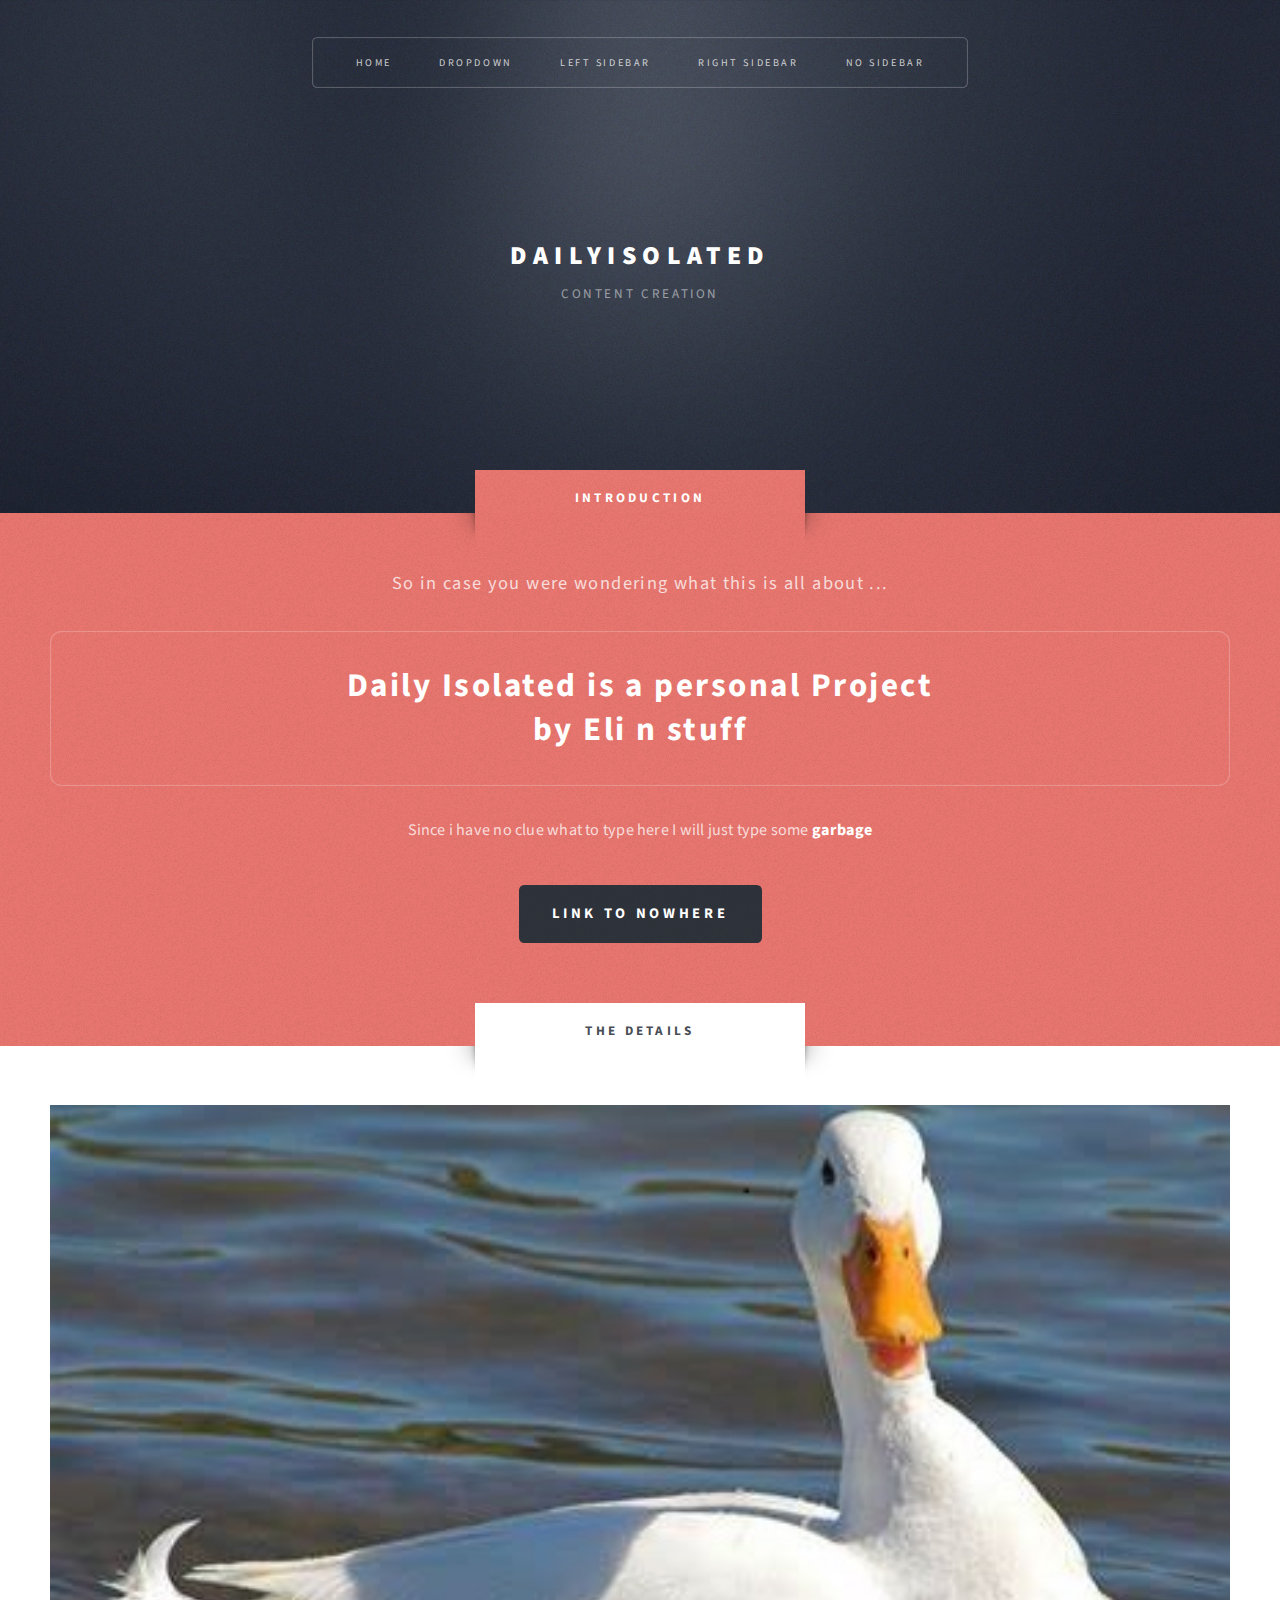
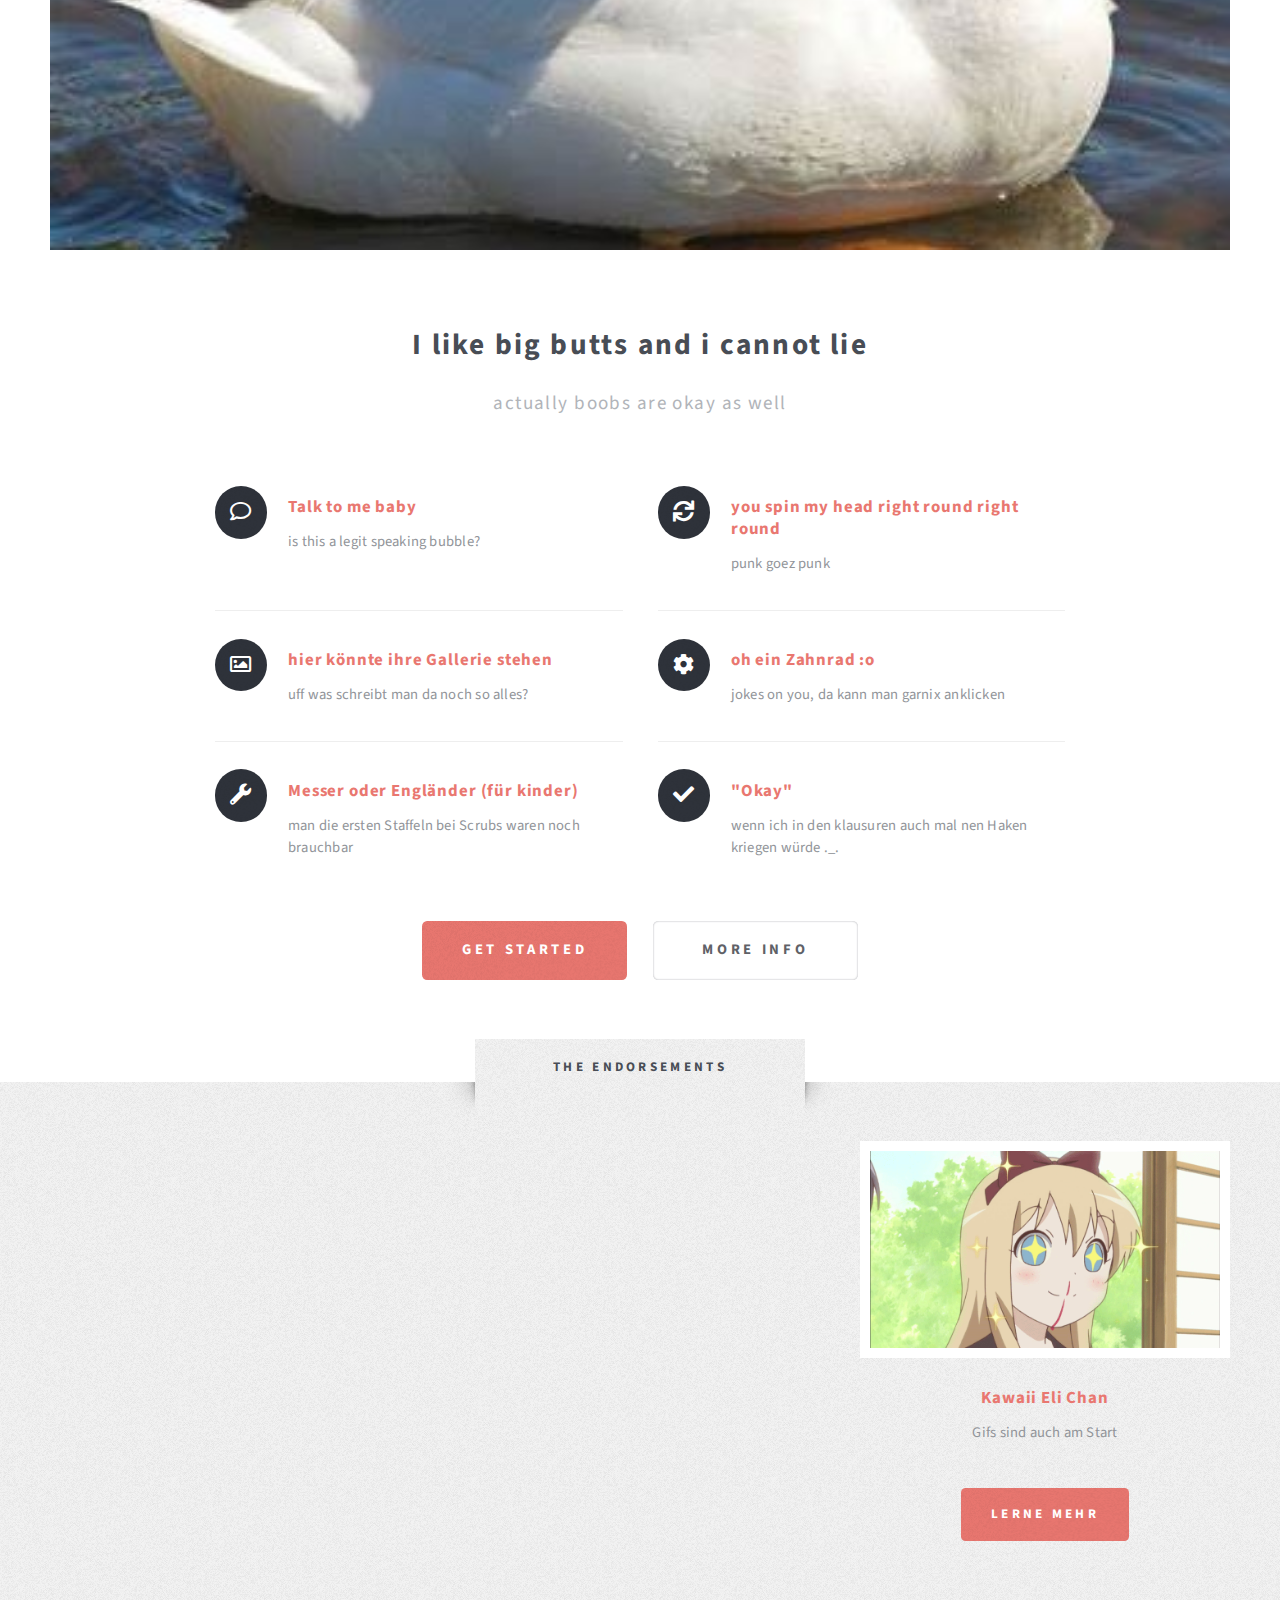
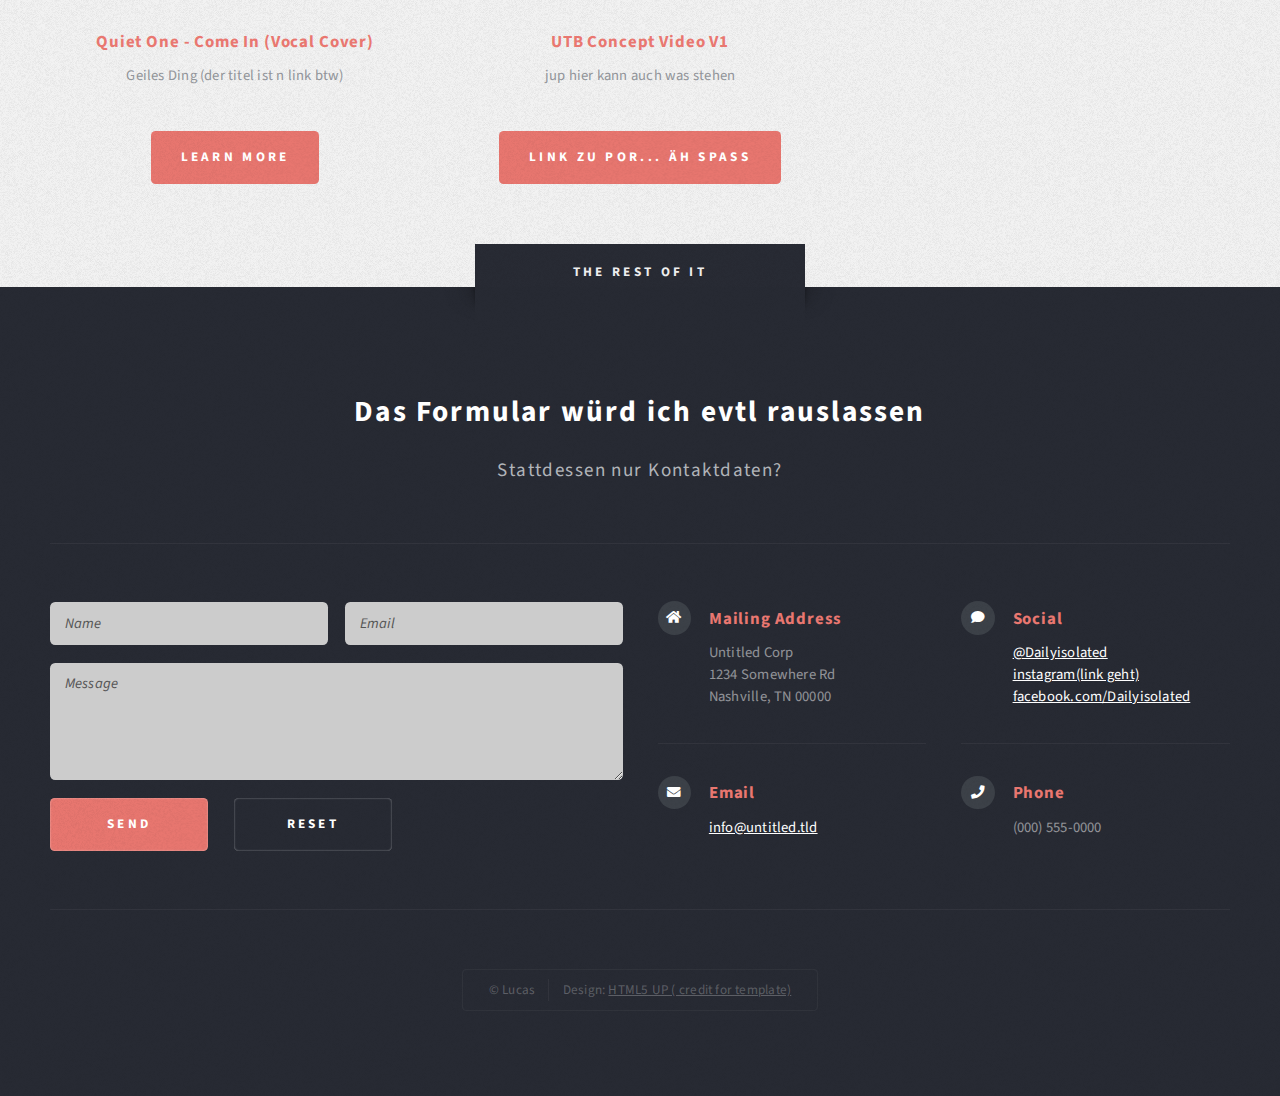
==== commit dcf8d7ed: "minor typos" ====
--- a/index.html
+++ b/index.html
@@ -57,7 +57,7 @@
 						<p class="style1">So in case you were wondering what this is all about ...</p>
 						<p class="style2">
 							Daily Isolated is a personal Project<br class="mobile-hide" />
-							by Eli n stuff <a href="http://html5up.net" class="nobr">HTML5 UP</a>
+							by Eli n stuff
 						</p>
 						<p class="style3">Since i have no clue what to type here I will just
 						type some <strong>garbage</strong> </p>
@@ -153,7 +153,7 @@
 									<h3><a href="#">UTB Concept Video V1</a></h3>
 									<p>jup hier kann auch was stehen</p>
 									<ul class="actions">
-										<li><a href="#" class="button style1">lin zu por... äh spaß</a></li>
+										<li><a href="#" class="button style1">link zu por... äh spaß</a></li>
 									</ul>
 								</section>
 							</div>
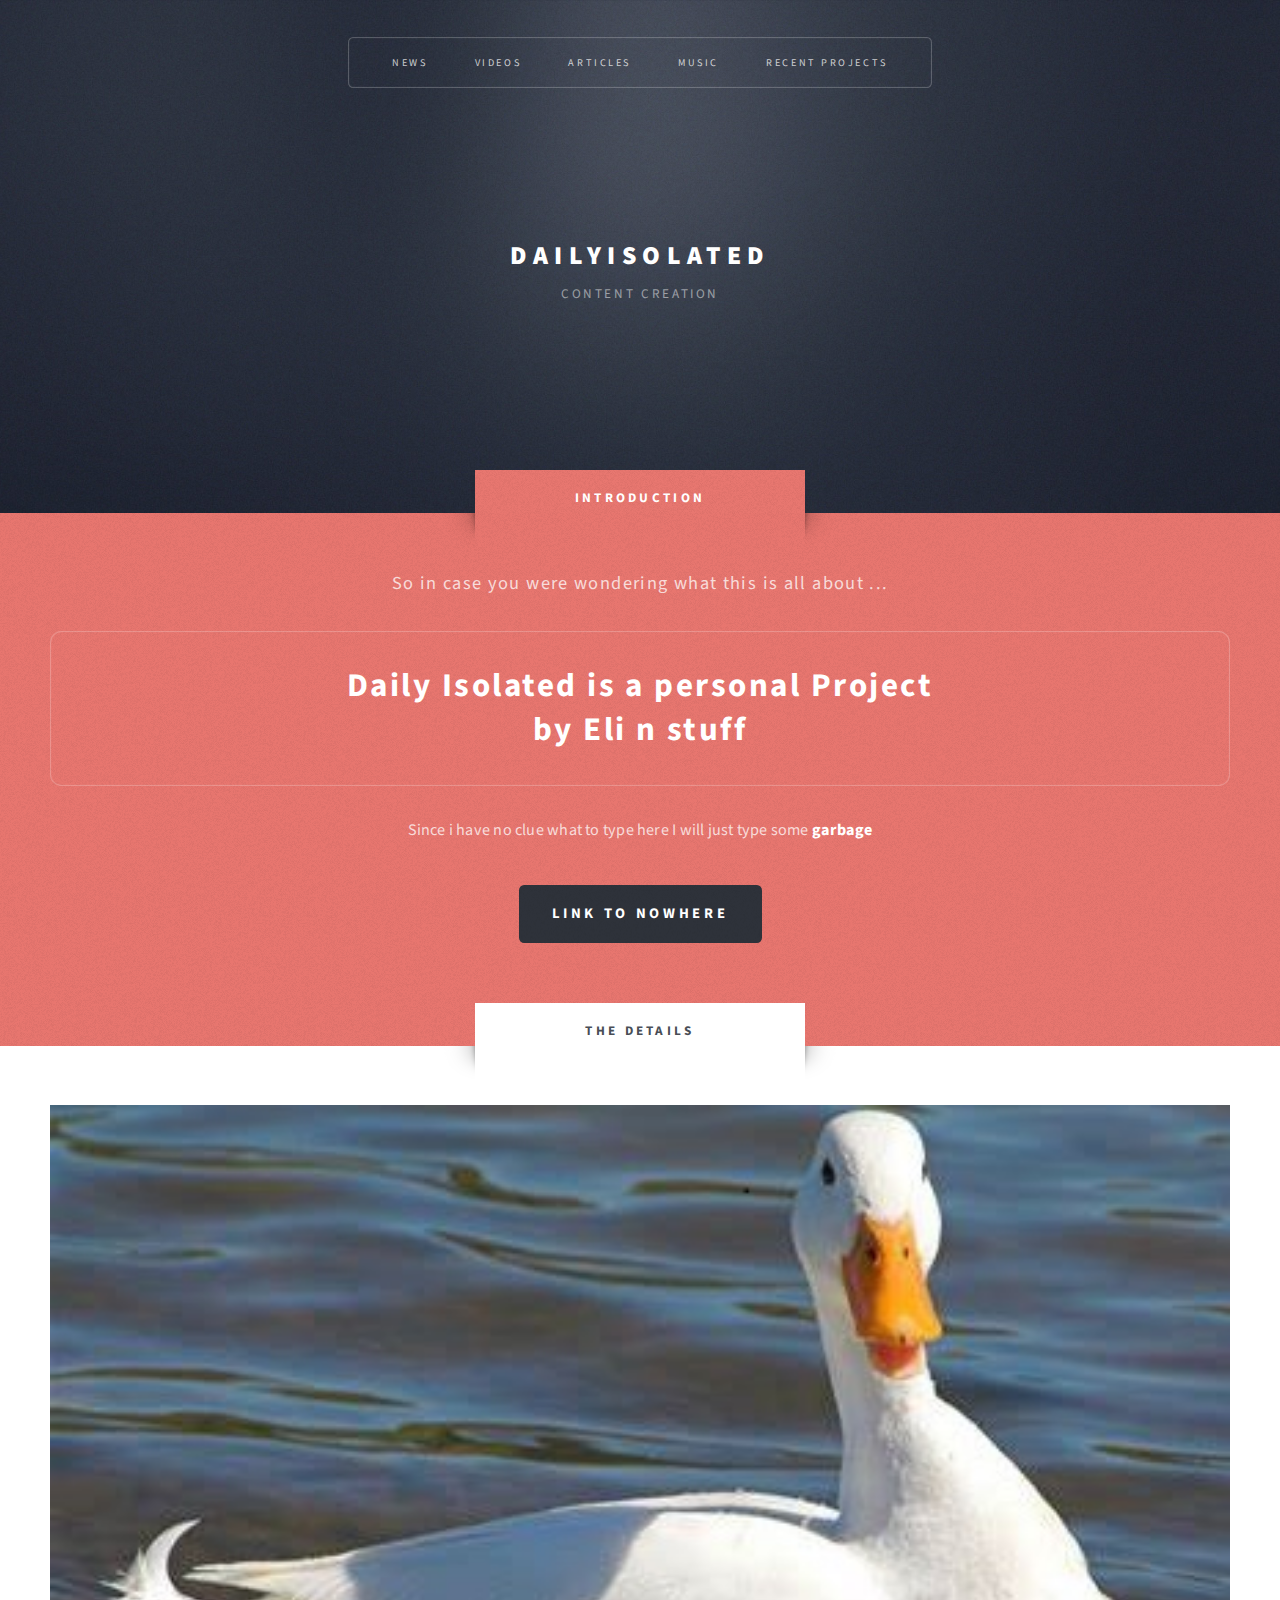
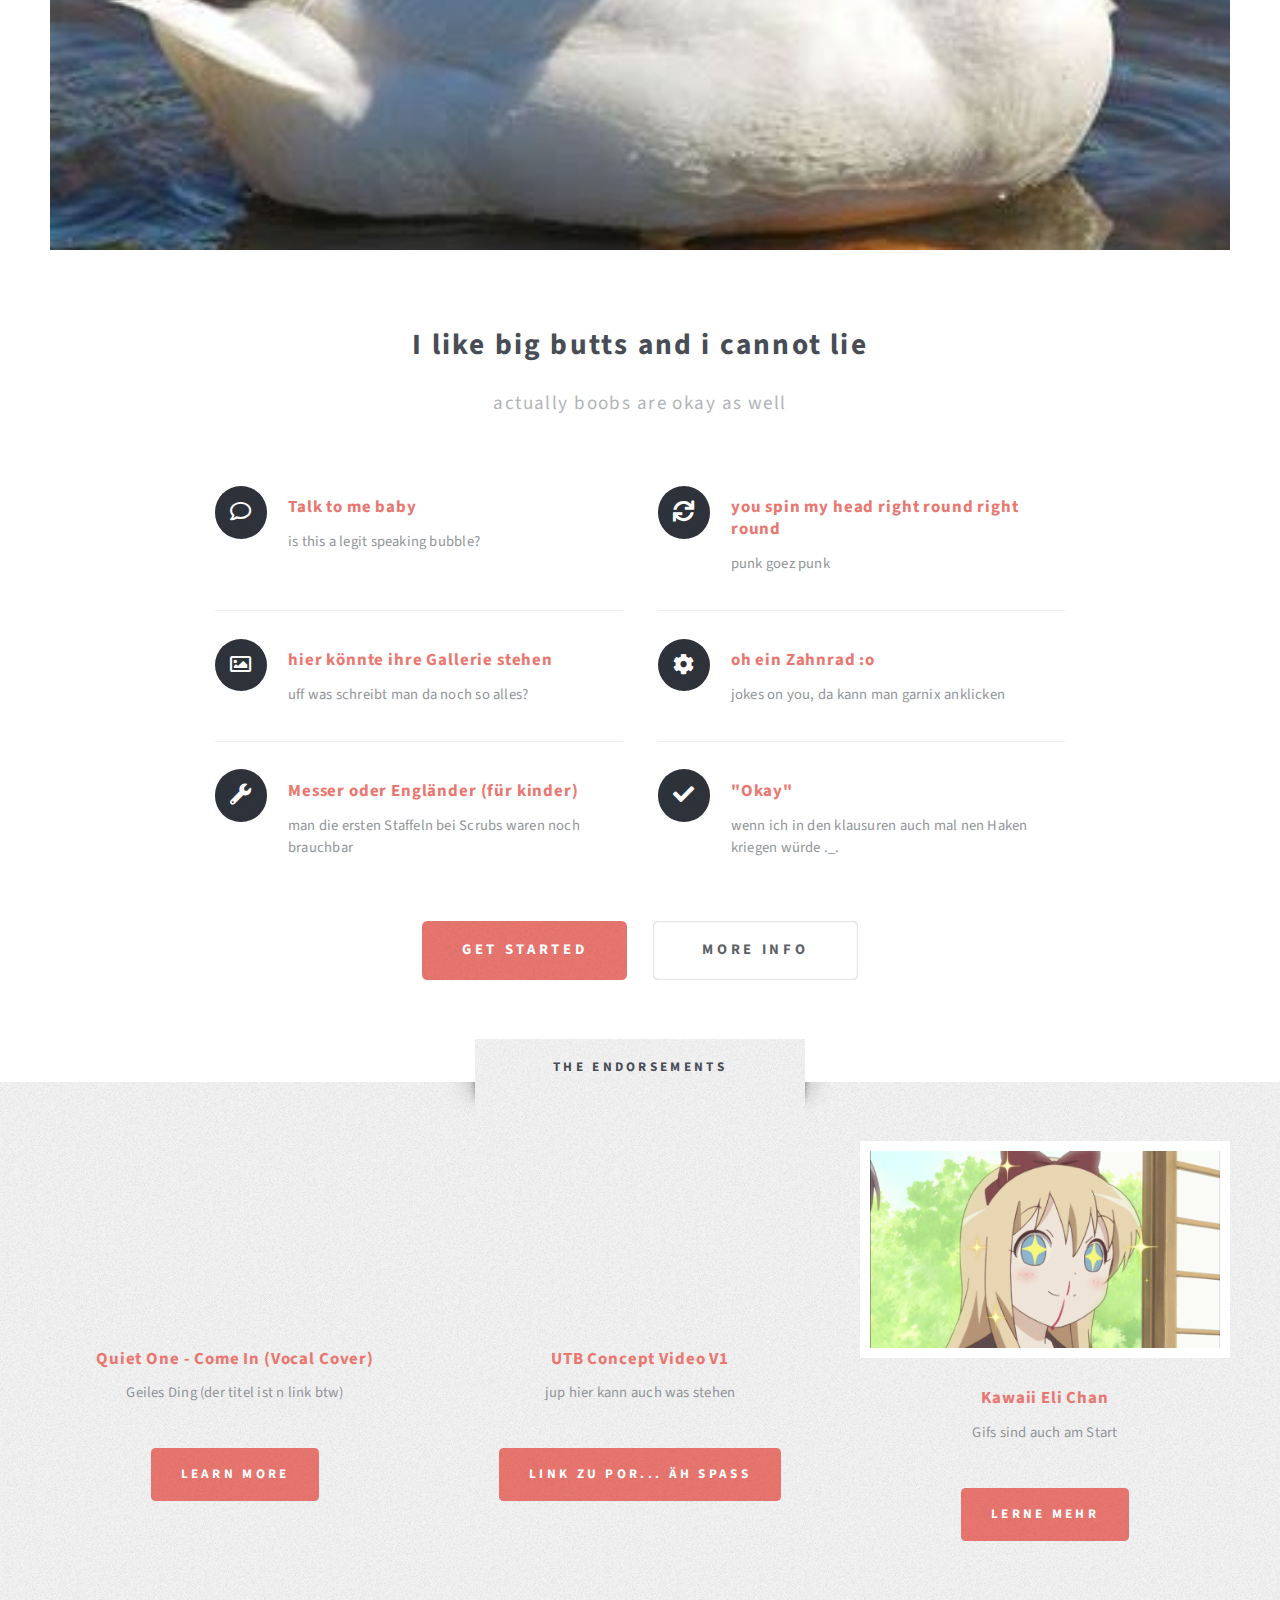
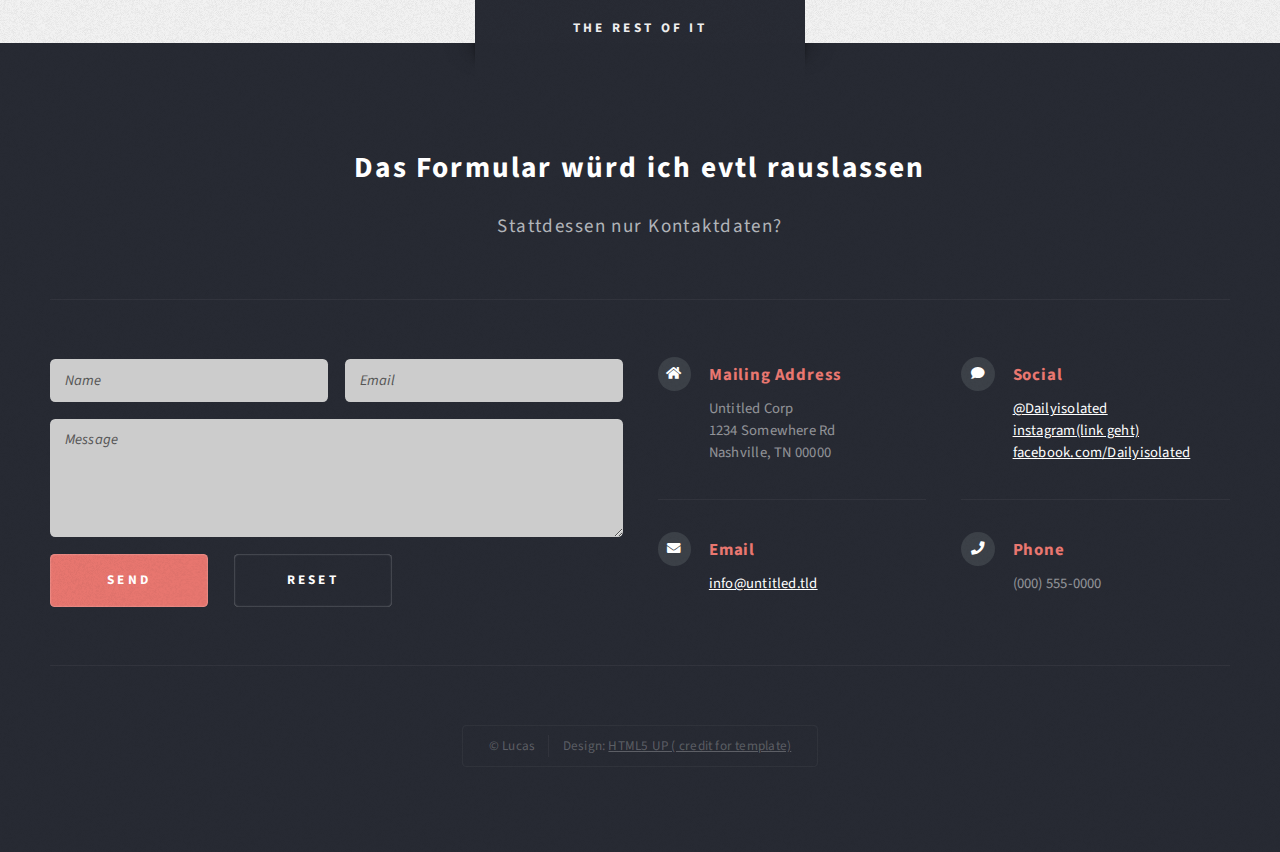
==== commit bf65faf6: "last save" ====
--- a/index.html
+++ b/index.html
@@ -22,9 +22,9 @@
 					<!-- Nav -->
 						<nav id="nav">
 							<ul>
-								<li class="current"><a href="index.html">Home</a></li>
+								<li class="current"><a href="index.html">News</a></li>
 								<li>
-									<a href="#">Dropdown</a>
+									<a href="#">Videos</a>
 									<ul>
 										<li><a href="#">Lorem ipsum</a></li>
 										<li><a href="#">Magna veroeros</a></li>
@@ -42,9 +42,9 @@
 										<li><a href="#">Nisl tempus</a></li>
 									</ul>
 								</li>
-								<li><a href="left-sidebar.html">Left Sidebar</a></li>
-								<li><a href="right-sidebar.html">Right Sidebar</a></li>
-								<li><a href="no-sidebar.html">No Sidebar</a></li>
+								<li><a href="left-sidebar.html">Articles</a></li>
+								<li><a href="right-sidebar.html">Music</a></li>
+								<li><a href="no-sidebar.html">Recent Projects</a></li>
 							</ul>
 						</nav>
 
@@ -139,17 +139,19 @@
 						<div class="row aln-center">
 							<div class="col-4 col-12-medium">
 								<section class="highlight">
-									<iframe width="858" height="483" src="https://www.youtube.com/embed/NNSxtJuWtOI" frameborder="0" allow="accelerometer; autoplay; encrypted-media; gyroscope; picture-in-picture" allowfullscreen></iframe>
+									<iframe width="400" height="200" src="https://www.youtube.com/embed/NNSxtJuWtOI" frameborder="0" allow="accelerometer; autoplay; encrypted-media; gyroscope; picture-in-picture" allowfullscreen></iframe>
 									<h3><a href="https://www.youtube.com/watch?v=NNSxtJuWtOI&ab_channel=Dailyisolated">Quiet One - Come In (Vocal Cover)</a></h3>
 									<p>Geiles Ding (der titel ist n link btw)</p>
 									<ul class="actions">
 										<li><a href="#" class="button style1">Learn More</a></li>
 									</ul>
+									<br>
 								</section>
 							</div>
+
 							<div class="col-4 col-12-medium">
 								<section class="highlight">
-									<iframe width="858" height="483" src="https://www.youtube.com/embed/A1C4MDIkMMQ" frameborder="0" allow="accelerometer; autoplay; encrypted-media; gyroscope; picture-in-picture" allowfullscreen></iframe>
+									<iframe width="400" height="200" src="https://www.youtube.com/embed/A1C4MDIkMMQ" frameborder="0" allow="accelerometer; autoplay; encrypted-media; gyroscope; picture-in-picture" allowfullscreen></iframe>
 									<h3><a href="#">UTB Concept Video V1</a></h3>
 									<p>jup hier kann auch was stehen</p>
 									<ul class="actions">
